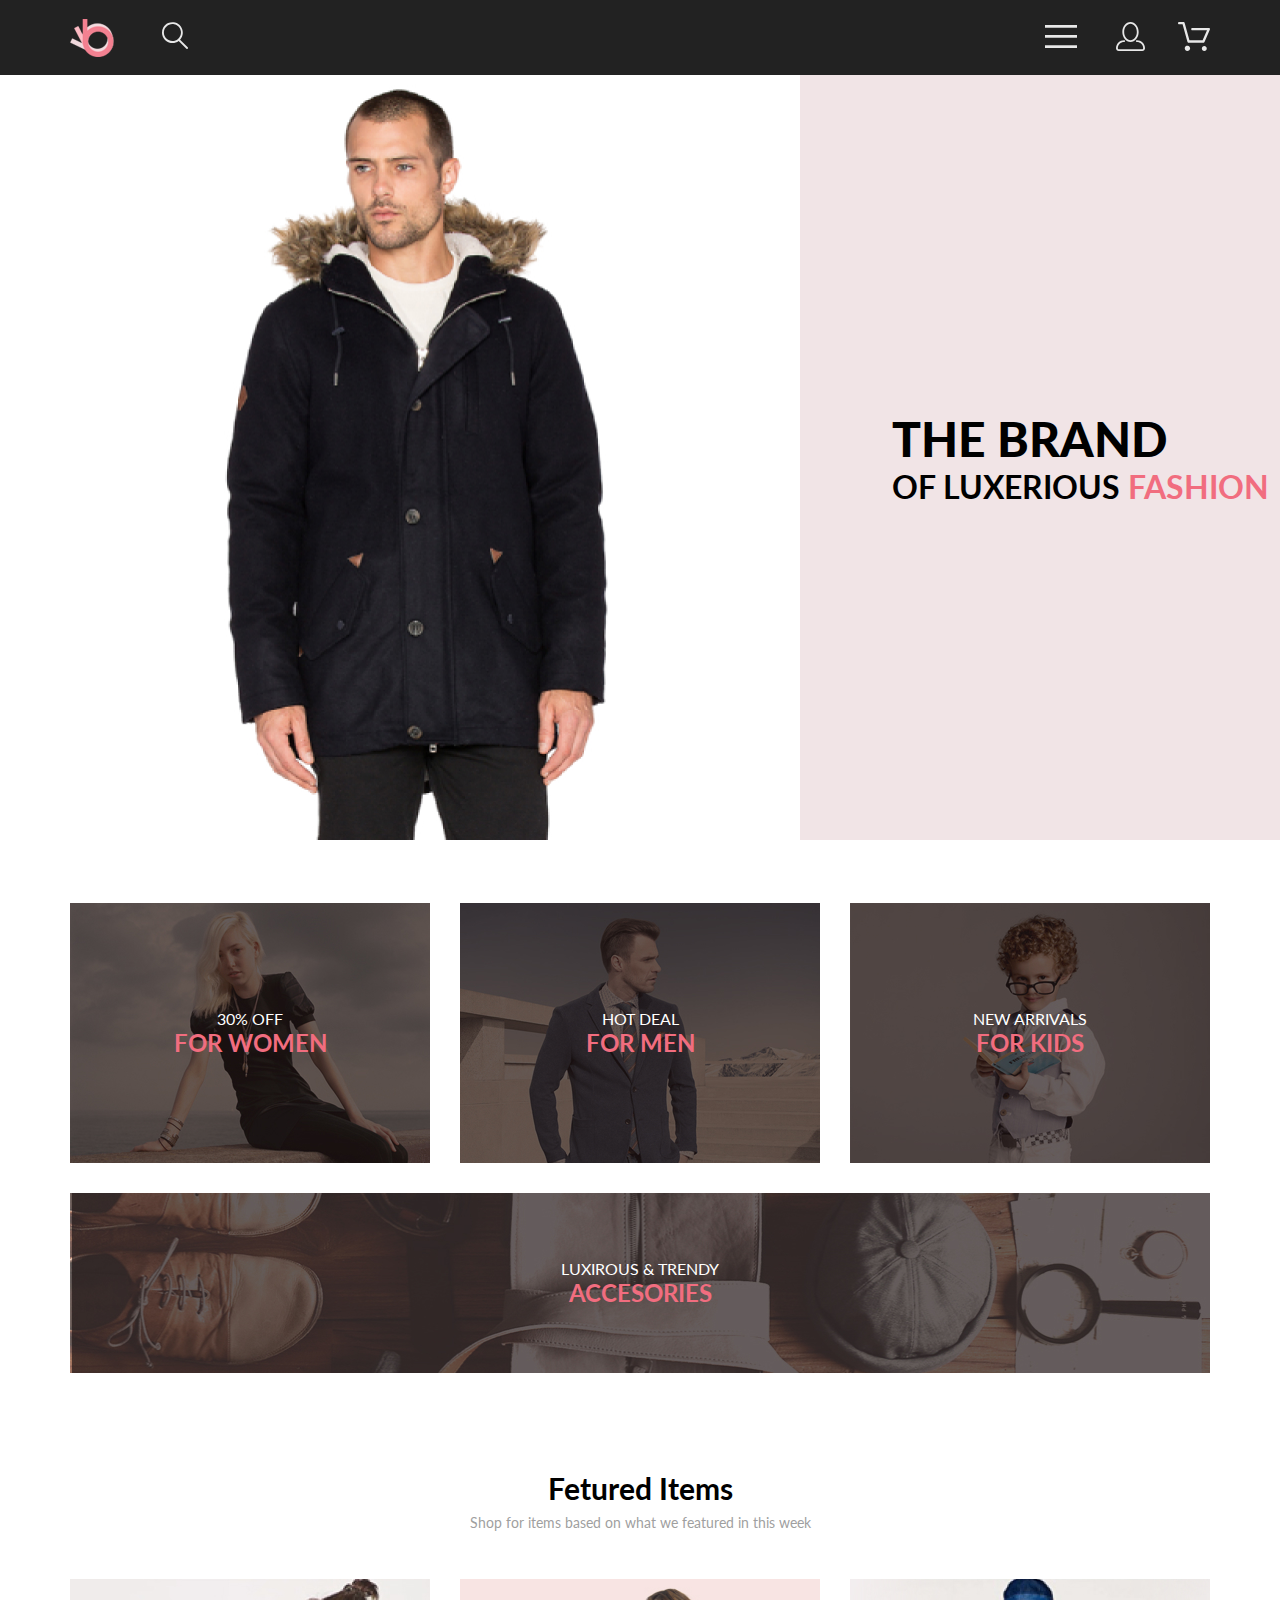
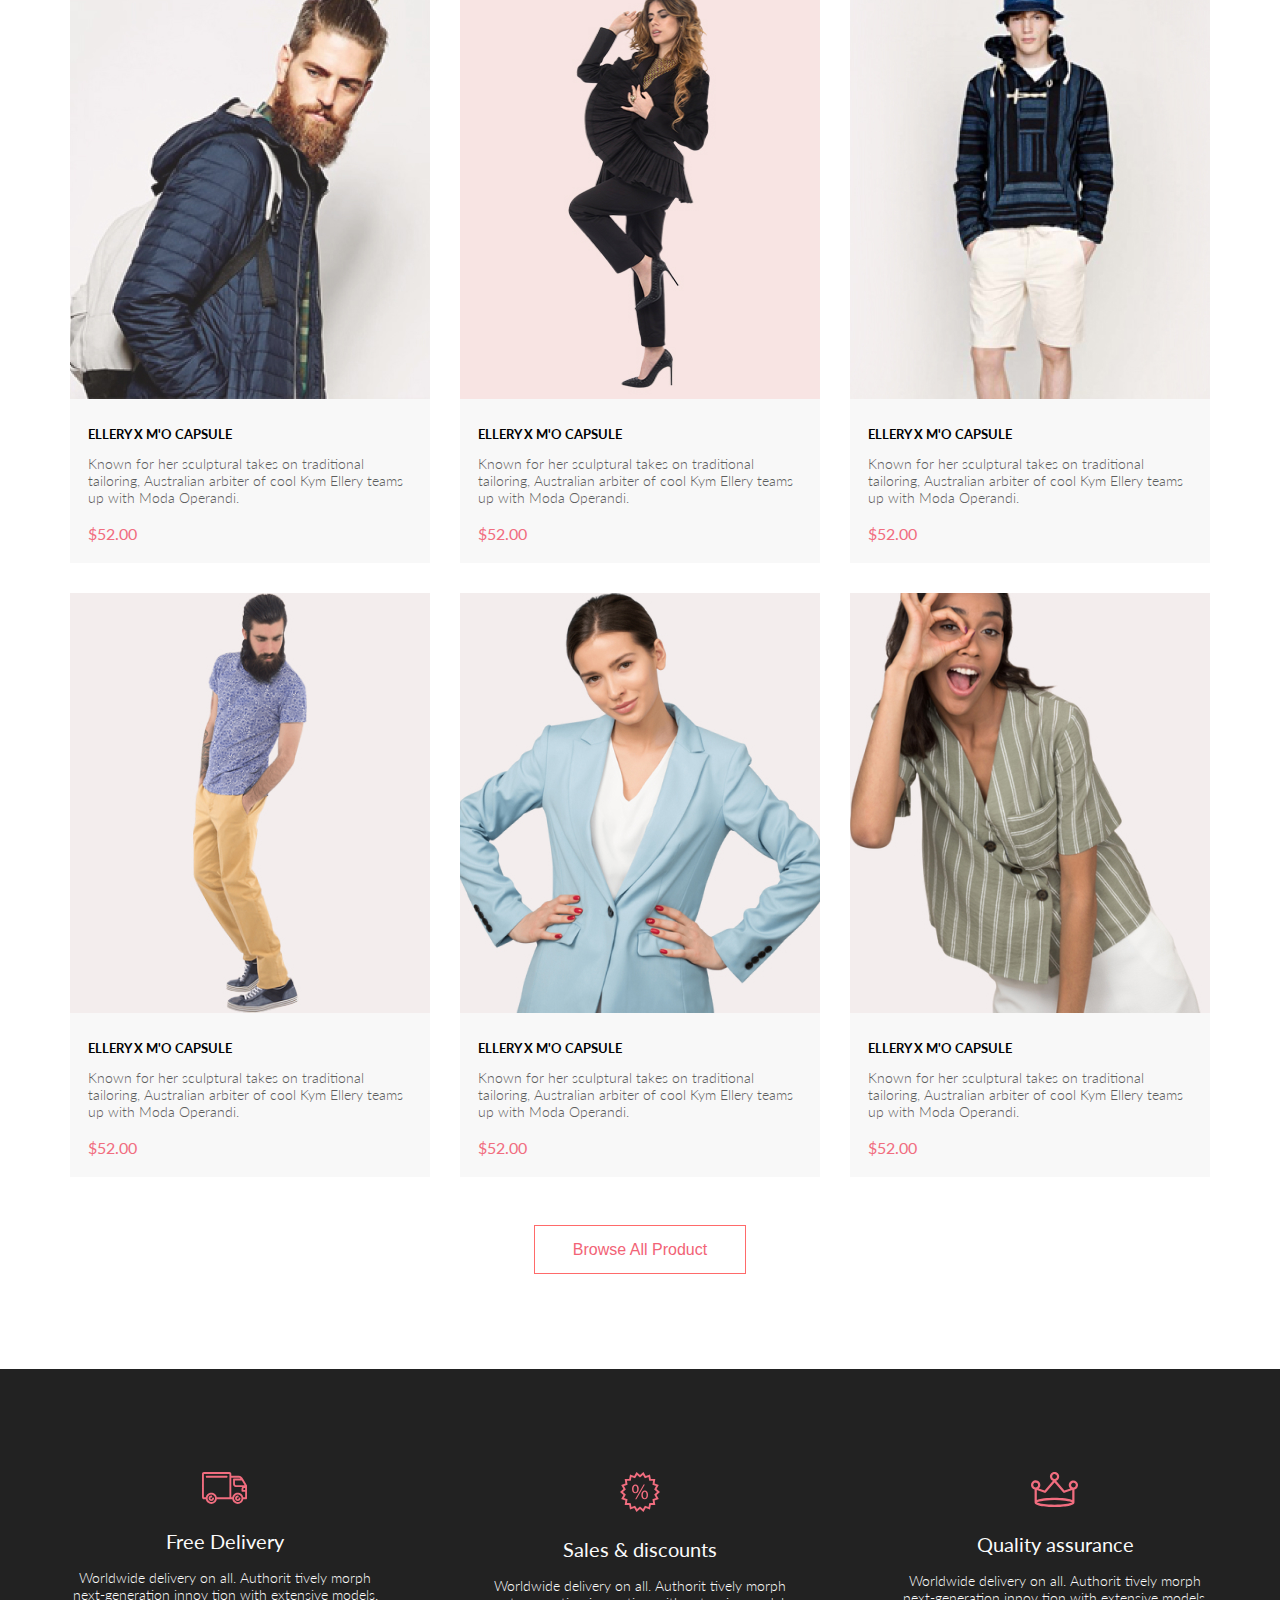
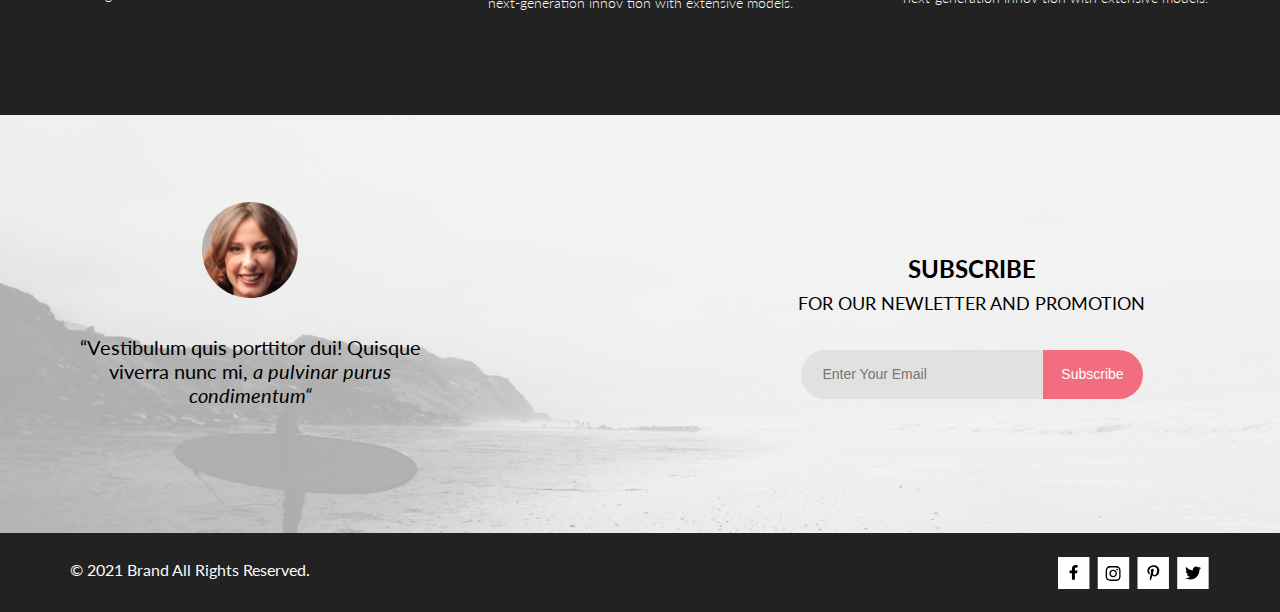
==== index.html @ 54fb5d04 "add hover effects" ====
<!DOCTYPE html>
<html lang="en">
<head>
    <meta charset="UTF-8">
    <meta http-equiv="X-UA-Compatible" content="IE=edge">
    <meta name="viewport" content="width=device-width, initial-scale=1.0">
    <link rel="stylesheet" href="css/reset.css">
    <link rel="stylesheet" href="css/style.css">
    <link rel="preconnect" href="https://fonts.googleapis.com">
    <link rel="preconnect" href="https://fonts.gstatic.com" crossorigin>
    <link href="https://fonts.googleapis.com/css2?family=Lato:ital,wght@0,300;0,400;0,700;0,900;1,400&display=swap" rel="stylesheet">
    <title>Document</title>
</head>
<body>
    <svg style="display:none;" xmlns="http://www.w3.org/2000/svg">
        <symbol id="icon-loope">
            <path d="M19.0596 17.6259C20.6713 15.8658 21.6282 13.6048 21.7698 11.2225C21.9113 8.84018 21.2288 6.48173 19.8369 4.54318C18.445 2.60463 16.4285 1.20404 14.126 0.576619C11.8234 -0.0508009 9.3751 0.13316 7.19217 1.09761C5.00923 2.06205 3.22463 3.74825 2.13804 5.87302C1.05145 7.9978 0.729054 10.4318 1.225 12.7661C1.72094 15.1005 3.00501 17.1932 4.86158 18.6927C6.71814 20.1922 9.03413 21.0072 11.4206 21.0009C13.673 21.004 15.8645 20.27 17.6606 18.9109L25.4086 26.7179C25.4941 26.807 25.5965 26.8781 25.7099 26.927C25.8232 26.9759 25.9452 27.0017 26.0686 27.0029C26.1923 27.0033 26.3148 26.9782 26.4283 26.9292C26.5419 26.8801 26.6441 26.8082 26.7286 26.7179C26.9025 26.537 26.9997 26.2958 26.9997 26.0449C26.9997 25.794 26.9025 25.5528 26.7286 25.3719L19.0596 17.6259ZM2.88662 10.5009C2.89946 8.81563 3.41094 7.17187 4.35659 5.77685C5.30224 4.38183 6.63972 3.29801 8.20044 2.662C9.76115 2.02599 11.4752 1.86627 13.1266 2.20298C14.7779 2.53969 16.2926 3.35775 17.4797 4.55404C18.6668 5.75033 19.4732 7.27129 19.7972 8.92519C20.1212 10.5791 19.9483 12.2919 19.3002 13.8476C18.6522 15.4034 17.5581 16.7325 16.1559 17.6674C14.7536 18.6023 13.1059 19.1011 11.4206 19.1009C9.14916 19.0901 6.97482 18.1784 5.37484 16.566C3.77486 14.9537 2.87998 12.7724 2.88662 10.5009Z"/>
        </symbol>
        <symbol id="icon-header__btn">
            <path d="M0 23V20.31H32V23H0ZM0 12.76V10.07H32V12.76H0ZM0 2.69V0H32V2.69H0Z"/>   
        </symbol>
        <symbol id="icon-profile">
            <path d="M14.5 19.937C19 19.937 22.656 15.464 22.656 9.968C22.656 4.472 19 0 14.5 0C13.3631 0.0217413 12.2463 0.303398 11.2351 0.823397C10.2239 1.34339 9.34507 2.08794 8.66602 3C7.12663 4.99573 6.30819 7.45381 6.34399 9.974C6.34399 15.465 10 19.937 14.5 19.937ZM14.5 1.813C18 1.813 20.844 5.472 20.844 9.969C20.844 14.466 17.998 18.125 14.5 18.125C11.002 18.125 8.15603 14.465 8.15503 9.969C8.15403 5.473 11 1.813 14.5 1.813ZM20.844 18.125C20.6036 18.125 20.373 18.2205 20.203 18.3905C20.033 18.5605 19.9375 18.7911 19.9375 19.0315C19.9375 19.2719 20.033 19.5025 20.203 19.6725C20.373 19.8425 20.6036 19.938 20.844 19.938C22.526 19.9399 24.1386 20.6088 25.3279 21.7982C26.5172 22.9875 27.1861 24.6 27.188 26.282C27.1875 26.5221 27.0918 26.7523 26.922 26.9221C26.7522 27.0918 26.5221 27.1875 26.282 27.188H2.71997C2.47985 27.1875 2.24975 27.0918 2.07996 26.9221C1.91016 26.7523 1.81449 26.5221 1.81396 26.282C1.81608 24.6001 2.48517 22.9877 3.67444 21.7985C4.86371 20.6092 6.47608 19.9401 8.15796 19.938C8.39824 19.938 8.62868 19.8425 8.79858 19.6726C8.96849 19.5027 9.06396 19.2723 9.06396 19.032C9.06396 18.7917 8.96849 18.5613 8.79858 18.3914C8.62868 18.2215 8.39824 18.126 8.15796 18.126C5.99541 18.1279 3.92201 18.9875 2.39258 20.5164C0.863144 22.0453 0.00264777 24.1185 0 26.281C0.000794067 27.0019 0.287502 27.693 0.797241 28.2027C1.30698 28.7125 1.99811 28.9992 2.71899 29H26.282C27.0027 28.9989 27.6936 28.7121 28.2031 28.2024C28.7126 27.6927 28.9992 27.0017 29 26.281C28.9974 24.1187 28.1372 22.0457 26.6083 20.5168C25.0793 18.9878 23.0063 18.1276 20.844 18.125Z"/>       
        </symbol>
        <symbol id="icon-basket">
            <path d="M26.2009 29C25.5532 28.9738 24.9415 28.6948 24.4972 28.2227C24.0529 27.7506 23.8114 27.1232 23.8245 26.475C23.8376 25.8269 24.1043 25.2097 24.5673 24.7559C25.0303 24.3022 25.6527 24.048 26.301 24.048C26.9493 24.048 27.5717 24.3022 28.0347 24.7559C28.4977 25.2097 28.7644 25.8269 28.7775 26.475C28.7906 27.1232 28.549 27.7506 28.1047 28.2227C27.6604 28.6948 27.0488 28.9738 26.401 29H26.2009ZM6.75293 26.32C6.75293 25.79 6.91011 25.2718 7.20459 24.8311C7.49907 24.3904 7.91764 24.0469 8.40735 23.844C8.89705 23.6412 9.43594 23.5881 9.95581 23.6915C10.4757 23.7949 10.9532 24.0502 11.328 24.425C11.7028 24.7998 11.9581 25.2773 12.0615 25.7972C12.1649 26.317 12.1118 26.8559 11.9089 27.3456C11.7061 27.8353 11.3626 28.2539 10.9219 28.5483C10.4812 28.8428 9.96304 29 9.43298 29C9.08087 29.0003 8.73212 28.9311 8.40674 28.7966C8.08136 28.662 7.78569 28.4646 7.53662 28.2158C7.28755 27.9669 7.09001 27.6713 6.9552 27.3461C6.82039 27.0208 6.75098 26.6721 6.75098 26.32H6.75293ZM10.553 20.686C10.2935 20.6868 10.0409 20.6024 9.83411 20.4457C9.62727 20.2891 9.47758 20.0689 9.40796 19.819L4.57495 2.36401H1.18201C0.868521 2.36401 0.567859 2.23947 0.346191 2.01781C0.124523 1.79614 0 1.49549 0 1.18201C0 0.868519 0.124523 0.567873 0.346191 0.346205C0.567859 0.124537 0.868521 5.81268e-06 1.18201 5.81268e-06H5.46301C5.7225 -0.00080736 5.97504 0.0837201 6.18176 0.240568C6.38848 0.397416 6.53784 0.617884 6.60693 0.868006L11.4399 18.323H24.6179L29.001 8.27501H14.401C14.2428 8.27961 14.0854 8.25242 13.9379 8.19507C13.7904 8.13771 13.6559 8.05134 13.5424 7.94108C13.4288 7.83082 13.3386 7.69891 13.277 7.55315C13.2154 7.40739 13.1836 7.25075 13.1836 7.0925C13.1836 6.93426 13.2154 6.77762 13.277 6.63186C13.3386 6.4861 13.4288 6.35419 13.5424 6.24393C13.6559 6.13367 13.7904 6.0473 13.9379 5.98994C14.0854 5.93259 14.2428 5.90541 14.401 5.91001H30.814C31.0097 5.90996 31.2022 5.95866 31.3744 6.05172C31.5465 6.14478 31.6928 6.27926 31.7999 6.44301C31.9078 6.60729 31.9734 6.79569 31.9908 6.99145C32.0083 7.18721 31.9771 7.38424 31.9 7.565L26.495 19.977C26.4026 20.1876 26.251 20.3668 26.0585 20.4927C25.866 20.6186 25.641 20.6858 25.411 20.686H10.553Z"/>  
        </symbol>
        <symbol id="icon-facebook">
            <path d="M31.4506 0H0V32H31.4506V0Z"/>
            <path d="M19.0884 16.28L19.5069 13.616H16.8902V11.8873C16.8902 11.1585 17.2557 10.4481 18.4277 10.4481H19.6172V8.17997C19.6172 8.17997 18.5377 8 17.5056 8C15.3507 8 13.9422 9.27593 13.9422 11.5857V13.616H11.5469V16.28H13.9422V22.72H16.8902V16.28H19.0884Z" fill="black"/>
        </symbol>
        <symbol id="icon-instagram">
            <path d="M32.1883 0H0.737671V32H32.1883V0Z"/>
            <path d="M16.1368 12.6816C14.0216 12.6816 12.3155 14.3849 12.3155 16.4967C12.3155 18.6084 14.0216 20.3117 16.1368 20.3117C18.2519 20.3117 19.958 18.6084 19.958 16.4967C19.958 14.3849 18.2519 12.6816 16.1368 12.6816ZM16.1368 18.9769C14.7699 18.9769 13.6525 17.8646 13.6525 16.4967C13.6525 15.1287 14.7666 14.0164 16.1368 14.0164C17.507 14.0164 18.6211 15.1287 18.6211 16.4967C18.6211 17.8646 17.5036 18.9769 16.1368 18.9769ZM21.0056 12.5256C21.0056 13.0203 20.6065 13.4154 20.1143 13.4154C19.6188 13.4154 19.223 13.017 19.223 12.5256C19.223 12.0342 19.6221 11.6357 20.1143 11.6357C20.6065 11.6357 21.0056 12.0342 21.0056 12.5256ZM23.5364 13.4287C23.4799 12.2367 23.2072 11.1808 22.3325 10.3109C21.4612 9.441 20.4036 9.16873 19.2097 9.10897C17.9792 9.03924 14.291 9.03924 13.0605 9.10897C11.8699 9.16541 10.8123 9.43768 9.93768 10.3076C9.06302 11.1775 8.79364 12.2334 8.73378 13.4254C8.66394 14.6539 8.66394 18.3361 8.73378 19.5646C8.79031 20.7566 9.06302 21.8125 9.93768 22.6824C10.8123 23.5523 11.8666 23.8246 13.0605 23.8844C14.291 23.9541 17.9792 23.9541 19.2097 23.8844C20.4036 23.8279 21.4612 23.5556 22.3325 22.6824C23.2039 21.8125 23.4766 20.7566 23.5364 19.5646C23.6063 18.3361 23.6063 14.6572 23.5364 13.4287ZM21.9468 20.8828C21.6874 21.5336 21.1852 22.0349 20.53 22.2972C19.5489 22.6857 17.2209 22.5961 16.1368 22.5961C15.0526 22.5961 12.7213 22.6824 11.7435 22.2972C11.0917 22.0383 10.5895 21.5369 10.3268 20.8828C9.93768 19.9033 10.0275 17.5791 10.0275 16.4967C10.0275 15.4142 9.941 13.0867 10.3268 12.1105C10.5862 11.4597 11.0884 10.9584 11.7435 10.6961C12.7246 10.3076 15.0526 10.3972 16.1368 10.3972C17.2209 10.3972 19.5523 10.3109 20.53 10.6961C21.1818 10.9551 21.684 11.4564 21.9468 12.1105C22.3359 13.09 22.2461 15.4142 22.2461 16.4967C22.2461 17.5791 22.3359 19.9066 21.9468 20.8828Z" fill="black"/>   
        </symbol>
        <symbol id="icon-pinterest">
            <path d="M31.9259 0H0.475342V32H31.9259V0Z"/>
            <path d="M16.7402 8.20312C13.5555 8.20312 10.4081 10.3406 10.4081 13.8C10.4081 16 11.6373 17.25 12.3822 17.25C12.6895 17.25 12.8664 16.3875 12.8664 16.1438C12.8664 15.8531 12.1308 15.2344 12.1308 14.025C12.1308 11.5125 14.0304 9.73125 16.4888 9.73125C18.6026 9.73125 20.167 10.9406 20.167 13.1625C20.167 14.8219 19.5058 17.9344 17.3641 17.9344C16.5912 17.9344 15.9301 17.3719 15.9301 16.5656C15.9301 15.3844 16.7495 14.2406 16.7495 13.0219C16.7495 10.9531 13.8349 11.3281 13.8349 13.8281C13.8349 14.3531 13.9001 14.9344 14.1329 15.4125C13.7045 17.2688 12.8292 20.0344 12.8292 21.9469C12.8292 22.5375 12.913 23.1188 12.9689 23.7094C13.0744 23.8281 13.0216 23.8156 13.183 23.7563C14.7474 21.6 14.6916 21.1781 15.3993 18.3562C15.7811 19.0875 16.7681 19.4812 17.5503 19.4812C20.8468 19.4812 22.3274 16.2469 22.3274 13.3313C22.3274 10.2281 19.6641 8.20312 16.7402 8.20312Z" fill="black"/>    
        </symbol>
        <symbol id="icon-twiter">
            <path d="M31.6636 0H0.213013V32H31.6636V0Z"/>
            <path d="M22.4181 12.7411C22.4281 12.8832 22.4281 13.0253 22.4281 13.1675C22.4281 17.5025 19.1509 22.4974 13.161 22.4974C11.3156 22.4974 9.60132 21.9593 8.1593 21.0253C8.42149 21.0558 8.67357 21.0659 8.94585 21.0659C10.4685 21.0659 11.8702 20.5482 12.9895 19.6649C11.5576 19.6345 10.3576 18.6903 9.94415 17.3908C10.1458 17.4213 10.3475 17.4416 10.5593 17.4416C10.8517 17.4416 11.1442 17.4009 11.4164 17.3299C9.92401 17.0253 8.80465 15.7055 8.80465 14.1116V14.071C9.23825 14.3147 9.74249 14.467 10.2769 14.4873C9.39959 13.8984 8.82483 12.8933 8.82483 11.7563C8.82483 11.1472 8.98614 10.5888 9.26851 10.1015C10.8719 12.0913 13.282 13.3908 15.9844 13.5329C15.934 13.2893 15.9038 13.0355 15.9038 12.7817C15.9038 10.9746 17.3559 9.5025 19.1609 9.5025C20.0987 9.5025 20.9457 9.89844 21.5407 10.538C22.2768 10.3959 22.9827 10.1218 23.6079 9.74616C23.3659 10.5076 22.8516 11.1472 22.176 11.5533C22.8315 11.4822 23.4668 11.2994 24.0516 11.0457C23.608 11.6954 23.0533 12.274 22.4181 12.7411Z" fill="black"/>
        </symbol>

    </svg>
    <header class="header">
        <div class="container header__container">
            <div class="header__box">
                <img class="header__logo" src="img/logo.svg" alt="logo" width="44" height="38">
                <button class="header__search" type="button">
                    <!-- <img src="img/loope.svg" alt="loope" width="26" height="28"> -->
                    <svg class="header__icon" width="27" height="28">
                        <use href="#icon-loope"></use>
                    </svg>
                </button>
            </div>
            <div class="header__box">
                <div class="header__dropdown">
                    <button class="header__button" type="button">
                        <!-- <img src="img/button.svg" alt="button"width="32" height="23"> -->
                        <svg class="header__icon" width="32" height="23">
                            <use href="#icon-header__btn"></use>
                        </svg>
                    </button>
                    <nav class="header__menu">
                        <button class="header__menu-button" type="button"><img src="img/cross.svg" alt="cross"></button>   
                        <h2 class="header__title">menu</h2>
                        <ul class="header__menu-list">
                            <li class="header__menu-item menu-sub-item">
                                <h3 class="menu-sub-item__title">man</h3>
                                <ul class="menu-sub-item__list">
                                    <li class="menu-sub-item__item">Accessories</li>
                                    <li class="menu-sub-item__item">Bags</li>
                                    <li class="menu-sub-item__item">Denim</li>
                                    <li class="menu-sub-item__item">T-Shirts</li>
                                </ul>
                            </li>
                            <li>
                                <h3 class="menu-sub-item__title">woman</h3>
                                <ul class="menu-sub-item__list">
                                    <li class="menu-sub-item__item">Accessories</li>
                                    <li class="menu-sub-item__item">Jackets & Coats</li>
                                    <li class="menu-sub-item__item">Polos</li>
                                    <li class="menu-sub-item__item">T-Shirts</li>
                                    <li class="menu-sub-item__item">Shirts</li>
                                </ul>
                            </li>
                            <li>
                                <h3 class="menu-sub-item__title">kids</h3>
                                <ul class="menu-sub-item__list">
                                    <li class="menu-sub-item__item">Accessories</li>
                                    <li class="menu-sub-item__item">Jackets & Coats</li>
                                    <li class="menu-sub-item__item">Polos</li>
                                    <li class="menu-sub-item__item">T-Shirts</li>
                                    <li class="menu-sub-item__item">Shirts</li>
                                    <li class="menu-sub-item__item">Bags</li>
                                </ul>
                            </li>
                        </ul>
                        
                    </nav>
                </div>
                <a class="header__profile" href="#">
                    <!-- <img src="img/profile.svg" alt="profile" width="29" height="29"> -->
                    <svg class="header__icon" width="29" height="29">
                        <use href="#icon-profile"></use>
                    </svg>
                </a>
                <a class="header__basket" href="#">
                    <!-- <img src="img/basket.svg" alt="basket" width="29" height="29"> -->
                    <svg class="header__icon" width="32" height="29">
                        <use href="#icon-basket"></use>
                    </svg>
                </a>
            </div>
            
        </div>
    </header>
    <main>
        <section class="person">
            <img class="person__img" src="img/person.jpg" alt="person" width="800" height="765">
            <div class="person__wrp">
                <h1 class="person__title">the brand <span class="person__subtitle">of luxerious <span class="person__pink">fashion</span></span></h1>
            </div>
        </section>
        <section class="sale">
            <div class="container">
                <h2 class="sale__title visually-hidden">sale</h2>
                <ul class="sale__list">
                    <div class="sale__box">
                    <li class="sale__item">
                        <a class="sale__link women" href="#">
                            <p class="sale__text">30% off</p>
                            <h3 class="sale__subtitle">for women</h3>
                        </a>
                    </li>
                    <li class="sale__item">
                        <a  class="sale__link men" href="#">
                            <p class="sale__text">hot deal</p>
                            <h3 class="sale__subtitle">for men</h3>
                        </a>
                    </li>
                    <li class="sale__item">
                        <a  class="sale__link kids" href="#">
                            <p class="sale__text">new arrivals</p>
                            <h3 class="sale__subtitle">for kids</h3>
                        </a>
                    </li>
                    </div>
                    <li class="sale__item">
                        <a  class="sale__link accesories" href="#">
                            <p class="sale__text">luxirous & trendy</p>
                            <h3 class="sale__subtitle">accesories</h3>
                        </a>
                    </li>
                </ul>
            </div>
        </section>
        <section class="fetured-items">
            <div class="container">
                <h2 class="fetured-items__title">Fetured Items</h2>
                <p class="fetured-items__text">Shop for items based on what we featured in this week</p>
                <ul class="fetured-items__list">
                    <li class="fetured-items__items">
                        <a class="fetured-items__link" href="#">
                            <div class="fetured-items__dropbox">
                                <button type="button" class="fetured-items__dropbox-button">
                                    <img  class="fetured-items__dropbox-img" src="img/fetured-items__buttons.svg" alt="button" width="26" height="24">
                                    <div class="fetured-items__dropbox-title">Add to Cart</div>
                                </button>
                            </div>
                            <img class="fetured-items__img" src="img/fetured_items1.jpg" alt="fetured_items">
                            <h3 class="fetured-items__subtitle">ellery x m'o capsule</h3>
                            <p class="fetured-items__tagline">Known for her sculptural takes on traditional tailoring, Australian arbiter of cool Kym Ellery teams up with Moda Operandi.</p>
                            <p class="fetured-items__price">$52.00</p>
                        </a>
                    </li>
                    <li class="fetured-items__items">
                        <a class="fetured-items__link" href="#">
                            <div class="fetured-items__dropbox">
                                <button type="button" class="fetured-items__dropbox-button">
                                    <img  class="fetured-items__dropbox-img" src="img/fetured-items__buttons.svg" alt="button" width="26" height="24">
                                    <div class="fetured-items__dropbox-title">Add to Cart</div>
                                </button>
                            </div>
                            <img class="fetured-items__img" src="img/fetured_items2.jpg" alt="fetured_items">
                            <h3 class="fetured-items__subtitle">ellery x m'o capsule</h3>
                            <p class="fetured-items__tagline">Known for her sculptural takes on traditional tailoring, Australian arbiter of cool Kym Ellery teams up with Moda Operandi.</p>
                            <p class="fetured-items__price">$52.00</p>
                        </a>
                    </li>
                    <li class="fetured-items__items">
                        <a class="fetured-items__link" href="#">
                            <div class="fetured-items__dropbox">
                                <button type="button" class="fetured-items__dropbox-button">
                                    <img  class="fetured-items__dropbox-img" src="img/fetured-items__buttons.svg" alt="button" width="26" height="24">
                                    <div class="fetured-items__dropbox-title">Add to Cart</div>
                                </button>
                            </div>
                            <img class="fetured-items__img" src="img/fetured_items3.jpg" alt="fetured_items">
                            <h3 class="fetured-items__subtitle">ellery x m'o capsule</h3>
                            <p class="fetured-items__tagline">Known for her sculptural takes on traditional tailoring, Australian arbiter of cool Kym Ellery teams up with Moda Operandi.</p>
                            <p class="fetured-items__price">$52.00</p>
                        </a>
                    </li>
                    <li class="fetured-items__items">
                        <a class="fetured-items__link" href="#">
                            <div class="fetured-items__dropbox">
                                <button type="button" class="fetured-items__dropbox-button">
                                    <img  class="fetured-items__dropbox-img" src="img/fetured-items__buttons.svg" alt="button" width="26" height="24">
                                    <div class="fetured-items__dropbox-title">Add to Cart</div>
                                </button>
                            </div>
                            <img class="fetured-items__img" src="img/fetured_items4.jpg" alt="fetured_items">
                            <h3 class="fetured-items__subtitle">ellery x m'o capsule</h3>
                            <p class="fetured-items__tagline">Known for her sculptural takes on traditional tailoring, Australian arbiter of cool Kym Ellery teams up with Moda Operandi.</p>
                            <p class="fetured-items__price">$52.00</p>
                        </a>
                    </li>
                    <li class="fetured-items__items">
                        <a class="fetured-items__link" href="#">
                            <div class="fetured-items__dropbox">
                                <button type="button" class="fetured-items__dropbox-button">
                                    <img  class="fetured-items__dropbox-img" src="img/fetured-items__buttons.svg" alt="button" width="26" height="24">
                                    <div class="fetured-items__dropbox-title">Add to Cart</div>
                                </button>
                            </div>
                            <img class="fetured-items__img" src="img/fetured_items5.jpg" alt="fetured_items">
                            <h3 class="fetured-items__subtitle">ellery x m'o capsule</h3>
                            <p class="fetured-items__tagline">Known for her sculptural takes on traditional tailoring, Australian arbiter of cool Kym Ellery teams up with Moda Operandi.</p>
                            <p class="fetured-items__price">$52.00</p>
                        </a>
                    </li>
                    <li class="fetured-items__items">
                        <a class="fetured-items__link" href="#">
                            <div class="fetured-items__dropbox">
                                <button type="button" class="fetured-items__dropbox-button">
                                    <img  class="fetured-items__dropbox-img" src="img/fetured-items__buttons.svg" alt="button" width="26" height="24">
                                    <div class="fetured-items__dropbox-title">Add to Cart</div>
                                </button>
                            </div>
                            <img class="fetured-items__img" src="img/fetured_items6.jpg" alt="fetured_items">
                            <h3 class="fetured-items__subtitle">ellery x m'o capsule</h3>
                            <p class="fetured-items__tagline">Known for her sculptural takes on traditional tailoring, Australian arbiter of cool Kym Ellery teams up with Moda Operandi.</p>
                            <p class="fetured-items__price">$52.00</p>
                        </a>
                    </li>
                </ul>
                <div class="fetured-items__box">
                    <button class="fetured-items__button" type="button">Browse All Product</button>
                </div>
            </div>
        </section>
        <section class="products">
            <div class="container">
                <h2 class="products__title visually-hidden">products info</h2>
                <ul class="products__list">
                    <li class="products__item">
                        <img class="products__img" src="img/delivery.svg" alt="delivery">
                        <h3 class="products__subtitle">Free Delivery</h3>
                        <p class="products__text">Worldwide delivery on all. Authorit tively morph next-generation innov tion with extensive models.</p>
                    </li>
                    <li class="products__item">
                        <img class="products__img" src="img/sale.svg" alt="sale">
                        <h3 class="products__subtitle">Sales & discounts</h3>
                        <p class="products__text">Worldwide delivery on all. Authorit tively morph next-generation innov tion with extensive models.</p>
                    </li>
                    <li class="products__item">
                        <img class="products__img" src="img/quality.svg" alt="quality">
                        <h3 class="products__subtitle">Quality assurance</h3>
                        <p class="products__text">Worldwide delivery on all. Authorit tively morph next-generation innov tion with extensive models.</p>
                    </li>
                </ul>
            </div>
        </section>
    </main>
    <footer>
        <section class="footer-info">
            <div class="container footer__container">
                <ul class="footer-info__list">
                    <li class="footer-info__item">
                        <img class="footer-info__img" src="./img/footer _icon.svg" alt="icon">
                    </li>
                    <li class="footer-info__item">
                        <p class="footer-info__text">“Vestibulum quis porttitor dui! Quisque viverra nunc mi,<span class="footer-info__subtext"> a pulvinar purus condimentum“</span></p>
                    </li>
                </ul>
                <ul class="footer-info__list">
                    <li class="footer-info__item"><h2 class="footer-info__title">subscribe</h2></li>
                    <li class="footer-info__item"><h3 class="footer-info__subtitle">for our newletter and promotion</h3></li>
                    <form class="footer-info__form" action="#" class="form">
                        <input class="footer-info__input" type="email" placeholder="Enter Your Email">
                        <button class="footer-info__button" type="submit">Subscribe</button>
                    </form>
                </ul>   
            </div>
            </section>
            <section class="footer-copy">
                <div class="container footer__container">
                    <p class="footer-copy__text">© 2021  Brand  All Rights Reserved.</p>
                    <ul class="footer-copy__list">
                        <li class="footer-copy__item"><a href="#">
                            <!-- <img src="img/facebook.svg" alt="facebook"> -->
                            <svg class="footer-copy__icon" width="32" height="32">
                                <use href="#icon-facebook"></use>
                            </svg>
                        </a></li>
                        <li class="footer-copy__item"><a href="#">
                            <!-- <img src="img/insta.svg" alt="instagram"> -->
                            <svg class="footer-copy__icon" width="33" height="32">
                                <use href="#icon-instagram"></use>
                            </svg>
                        </a></li>
                        <li class="footer-copy__item"><a href="#">
                            <!-- <img src="img/pinterest.svg" alt="pinterest"> -->
                            <svg class="footer-copy__icon" width="33" height="32">
                                <use href="#icon-pinterest"></use>
                            </svg>
                        </a></li>
                        <li class="footer-copy__item"><a href="#">
                            <!-- <img src="img/twiter.svg" alt="twiter"> -->
                            <svg class="footer-copy__icon" width="33" height="32">
                                <use href="#icon-twiter"></use>
                            </svg>
                        </a></li>
                    </ul>
                </div>
            </section>
    </footer>  
</body>
</html>
---- css/style.css ----
:root {
  --black: #222222;
  --pink: #f1e4e6;
  --dark-pink: #f16d7f;
  --white: #ffffff;
  --light-gray: #fbfbfb;
  --dark-gray: #5d5d5d;
  --gray: #9f9f9f;
  --ghost-white: #f8f8f8;
  --light-pink: #ff6a6a;
  --light-red: #f26376;
  --night: #000000;
  --gray-cloud: #e1e1e1;
  --silver: #6f6e6e;
  --light-silver: #e8e8e8;
  --gray-gray: #3a3838db;
}

body {
  font-family: Lato;
}

.visually-hidden {
  position: absolute;
  clip: rect(0 0 0 0);
  width: 1px;
  height: 1px;
  margin: -1px;
}

.container {
  width: 1140px;
  margin: 0 auto;
}

.header {
  background-color: var(--black);
}

.header__title {
  font-weight: 700;
  font-size: 14px;
  line-height: 17px;
  padding: 9px 0 4px 33px;
  text-transform: uppercase;
}

.menu-sub-item__title {
  padding: 20px 0 6px 33px;
  text-transform: uppercase;
  font-size: 14px;
  line-height: 17px;
  color: var(--dark-pink);
  font-weight: 400;
}

.menu-sub-item__item {
  padding: 6px 0 6px 55px;
  color: var(--silver);
}

.header__box {
  display: flex;
  align-items: center;
}

.header__container {
  display: flex;
  align-items: center;
  justify-content: space-between;
  min-height: 75px;
}

.header__menu {
  display: none;
  background-color: var(--white);
}

.header__menu-button {
  padding: 16px 0 0 203px;
  background-color: transparent;
  border: none;
}

.header__icon {
  fill: var(--light-silver);
}

.header__icon:hover {
  fill: var(--silver);
}

.header__logo {
  padding: 0 41px 0 0;
}

.header__dropdown {
  display: flex;
  height: 75px;
  align-items: center;
}

.header__dropdown:hover .header__menu {
  display: block;
  position: absolute;
  top: 75px;
  width: 232px;
  height: 765px;
  box-shadow: 20px var(--silver);
}

.header__dropdown:hover .header__icon {
  fill: var(--silver);
}

.menu-sub-item__item:hover {
  background-color: var(--gray);
  color: var(--white);
}

.header__search {
  background: transparent;
  border: none;
}

.header__search-img {
  fill: var(--white);
  height: 28px;
}

.header__search-img:hover {
  fill: var(--gray);
}

.header__button {
  background: transparent;
  border: none;
}

.header__profile {
  padding: 0 33px 0 33px;
}

/* person */

.person {
  display: flex;
}

.person__wrp {
  width: 100%;
  display: flex;
  align-items: center;
  background-color: var(--pink);
}

.person__title {
  padding: 0 0 0 92px;
  text-transform: uppercase;
  font-family: Lato;
  font-weight: 900;
  font-size: 48px;
  line-height: 58px;
}

.person__subtitle {
  display: block;
  font-weight: 700;
  font-size: 32px;
  line-height: 38px;
}

.person__pink {
  color: var(--dark-pink);
}

/* sale */

.sale {
  margin: 63px 0 0 0;
}

.sale__box {
  display: flex;
  justify-content: space-between;
}

.sale__link {
  display: flex;
  justify-content: center;
  align-items: center;
  flex-direction: column;
  background-repeat: no-repeat;
  width: 360px;
  height: 260px;
  text-decoration: none;
}

.women {
  background-image: url(../img/sale_woman.jpg);
}

.men {
  background-image: url(../img/sale_men.jpg);
}

.kids {
  background-image: url(../img/sale_kids.jpg);
}

.accesories {
  margin: 30px 0 0 0;
  width: 100%;
  height: 180px;
  background-image: url(../img/sale_accesories.jpg);
}

.sale__text {
  font-size: 16px;
  line-height: 19px;
  font-weight: 400;
  color: var(--white);
  text-transform: uppercase;
}

.sale__subtitle {
  font-size: 24px;
  line-height: 29px;
  font-weight: 700;
  color: var(--dark-pink);
  text-transform: uppercase;
}

/* fetured-items */

.fetured-items {
  margin: 97px 0 0 0;
}

.fetured-items__list {
  display: flex;
  justify-content: space-between;
  flex-wrap: wrap;
  margin: 48px 0 0 0;
}

.fetured-items__tagline {
  max-width: 315px;
  font-weight: 300;
  font-size: 14px;
  line-height: 17px;
  color: var(--dark-gray);
  padding: 13px 0 18px 18px;
}

.fetured-items__title {
  text-align: center;
  font-size: 30px;
  line-height: 36px;
}

.fetured-items__text {
  padding: 8px 0 0 0;
  text-align: center;
  font-size: 14px;
  line-height: 17px;
  color: var(--gray);
}

.fetured-items__items {
  background-color: var(--ghost-white);
  margin-bottom: 30px;
  position: relative;
}

.fetured-items__items:hover .fetured-items__dropbox {
  opacity: 0.9;
}

.fetured-items__link {
  text-decoration: none;
}

.fetured-items__subtitle {
  text-transform: uppercase;
  font-size: 13px;
  line-height: 16px;
  color: var(--night);
  padding: 25px 0 0 18px;
}

.fetured-items__price {
  font-size: 16px;
  line-height: 19px;
  color: var(--dark-pink);
  padding: 0 0 20px 18px;
}

.fetured-items__dropbox {
  display: flex;
  justify-content: center;
  align-items: center;
  background-color: var(--dark-gray);
  opacity: 0;
  position: absolute;
  top: 0;
  left: 0;
  z-index: 2;
  width: 100%;
  height: 72%;
}

.fetured-items__dropbox-button {
  display: flex;
  align-items: center;
  background-color: transparent;
  border: 1px solid var(--white);
  padding-inline-end: 14px;
}

.fetured-items__dropbox-title {
  font-weight: 400;
  font-size: 14px;
  line-height: 17px;
  color: var(--white);
  padding: 0 0 0 11px;
}

.fetured-items__dropbox-img {
  background: transparent;
}

.fetured-items__box {
  display: flex;
  justify-content: center;
  padding: 18px 0 0 0;
}

.fetured-items__button {
  border: 1px solid var(--light-pink);
  color: var(--light-red);
  padding: 14px 38px;
  background-color: var(--white);
  font-weight: 400;
  font-size: 16px;
  line-height: 19px;
  transform: 0.2s;
}

.fetured-items__button:hover {
  color: var(--white);
  border: 1px solid var(--white);
  background-color: var(--light-pink);
  cursor: pointer;
}

/* products */

.products {
  margin: 95px 0 0 0;
  background-color: var(--black);
}

.products__list {
  display: flex;
  justify-content: space-between;
}

.products__item {
  display: flex;
  flex-direction: column;
  align-items: center;
}

.products__text {
  max-width: 360px;
}

.products__img {
  padding: 103px 0 0 0;
}

.products__subtitle {
  padding: 25px 0 0 0;
  font-weight: 400;
  font-size: 20px;
  line-height: 24px;
  color: var(--light-gray);
}

.products__text {
  max-width: 310px;
  padding: 16px 0 104px 0;
  font-weight: 300;
  font-size: 14px;
  line-height: 17px;
  color: var(--light-gray);
  text-align: center;
}

/* footer-info */

.footer-info {
  background-image: url(../img/footer_info_bg.jpg);
  background-repeat: no-repeat;
  background-size: cover;
}

.footer__container {
  display: flex;
  justify-content: space-between;
  align-items: center;
}

.footer-info__list {
  display: flex;
  flex-direction: column;
  align-items: center;
  justify-content: center;
}

.footer-info__img {
  padding: 87px 0 0 0;
}

.footer-info__text {
  max-width: 360px;
  text-align: center;
  padding: 35px 0 126px 0;
  font-weight: 400;
  font-size: 20px;
  line-height: 24px;
}

.footer-info__subtext {
  font-style: italic;
}

.footer-info__title {
  padding: 0 65px 0 0;
  text-transform: uppercase;
  font-weight: 700;
  font-size: 24px;
  line-height: 38px;
}

.footer-info__subtitle {
  padding: 0 65px 0 0;
  text-transform: uppercase;
  font-weight: 400;
  font-size: 18px;
  line-height: 30px;
}

.footer-info__form {
  display: flex;
  justify-content: center;
  padding: 32px 65px 0 0;
}

.footer-info__input {
  padding: 0 0 0 22px;
  width: 220px;
  height: 49px;
  border-radius: 25px 0 0 25px;
  border: none;
  background-color: var(--gray-cloud);
  font-weight: 400;
  font-size: 14px;
  line-height: 17px;
  color: var(--black);
}

.footer-info__input:focus {
  outline: 1px solid var(--dark-pink);
  background-color: var(--light-gray);
}

.footer-info__button {
  height: 49px;
  width: 100px;
  border-radius: 0 25px 25px 0;
  background-color: var(--dark-pink);
  border: none;
  font-weight: 400;
  font-size: 14px;
  line-height: 17px;
  color: var(--white);
}

.footer-info__button:hover {
  outline: 1px solid var(--light-pink);
  color: var(--light-red);
  background-color: var(--white);
  border: none;
  cursor: pointer;
}

/* footer-copy */

.footer-copy {
  background-color: var(--black);
  min-height: 79px;
}

.footer-copy__text {
  padding: 15px 0 0 0;
  font-weight: 400;
  font-size: 16px;
  line-height: 19px;
  color: var(--light-gray);
}

.footer-copy__item {
  padding: 0 0 0 7px;
}

.footer-copy__list {
  padding: 24px 0 0 0;
  display: flex;
}

.footer-copy__icon {
  fill: var(--white);
}

.footer-copy__icon:hover {
  fill: var(--dark-pink);
}
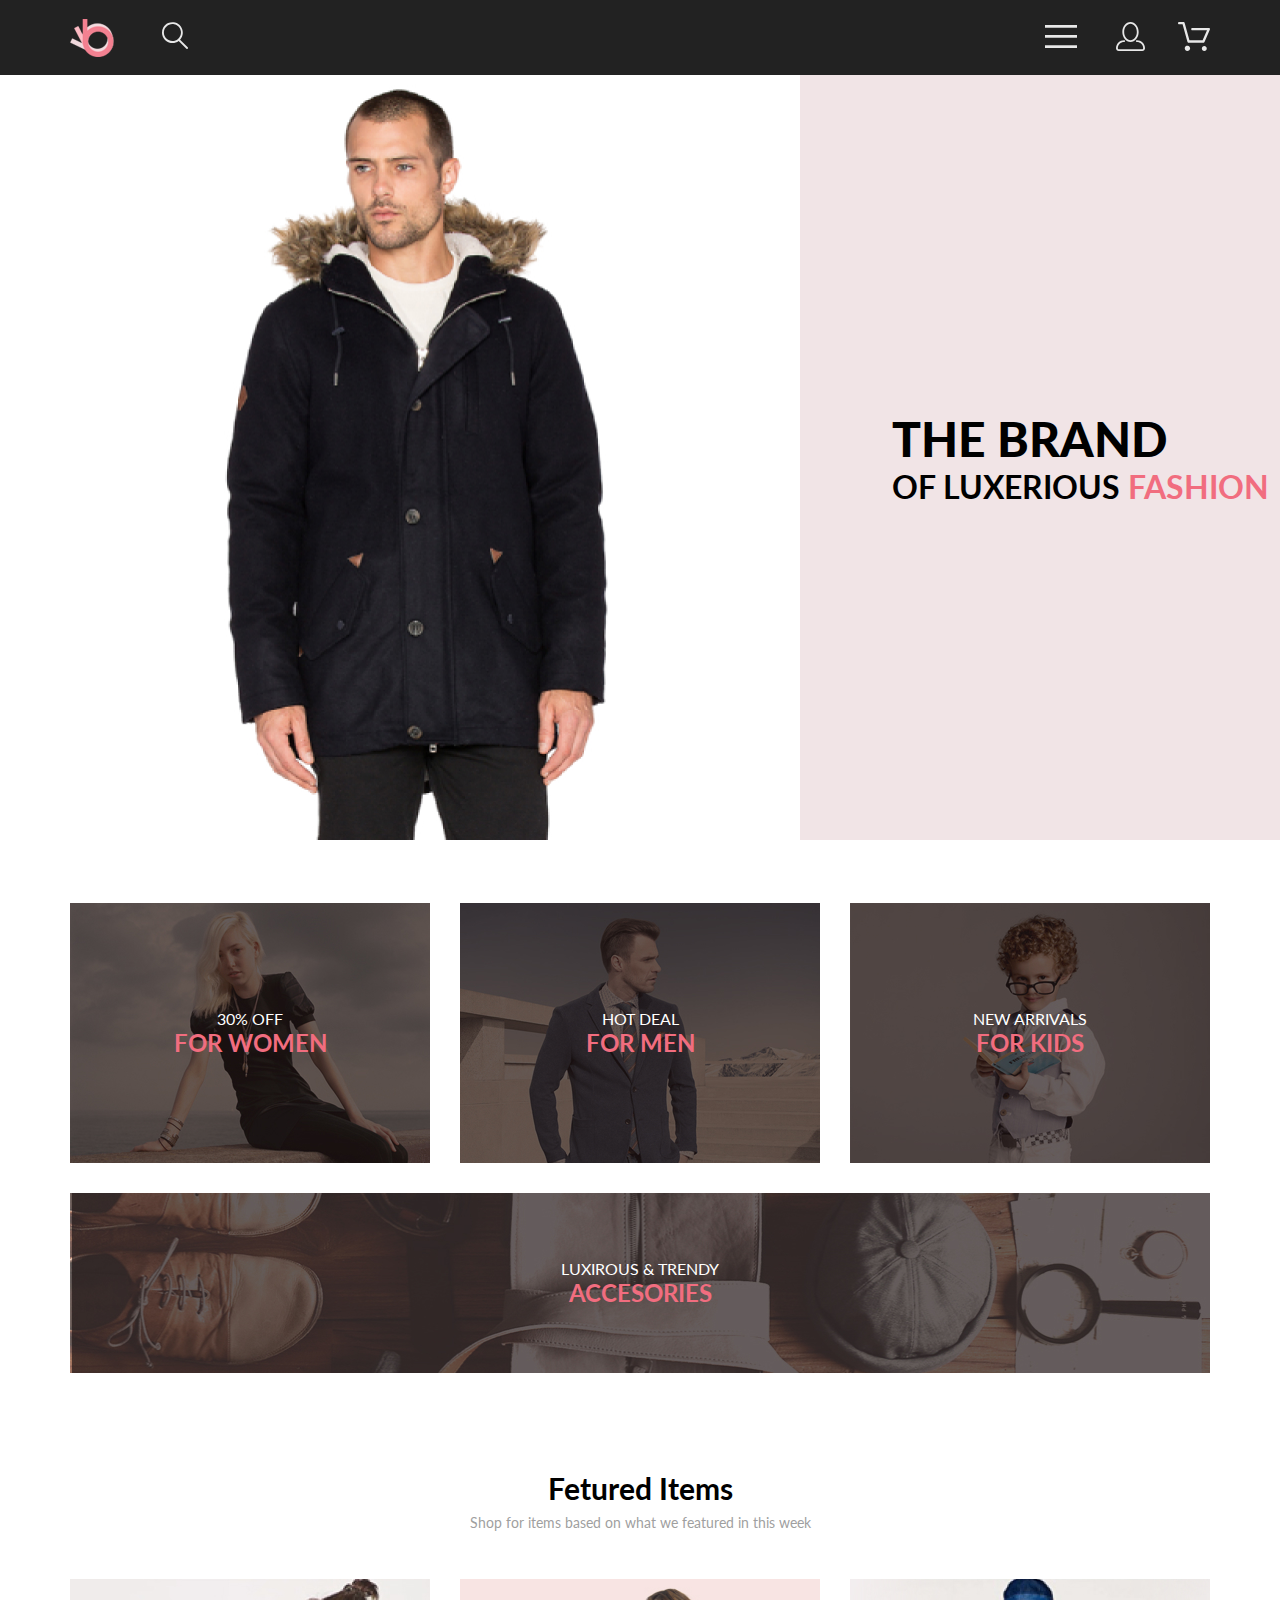
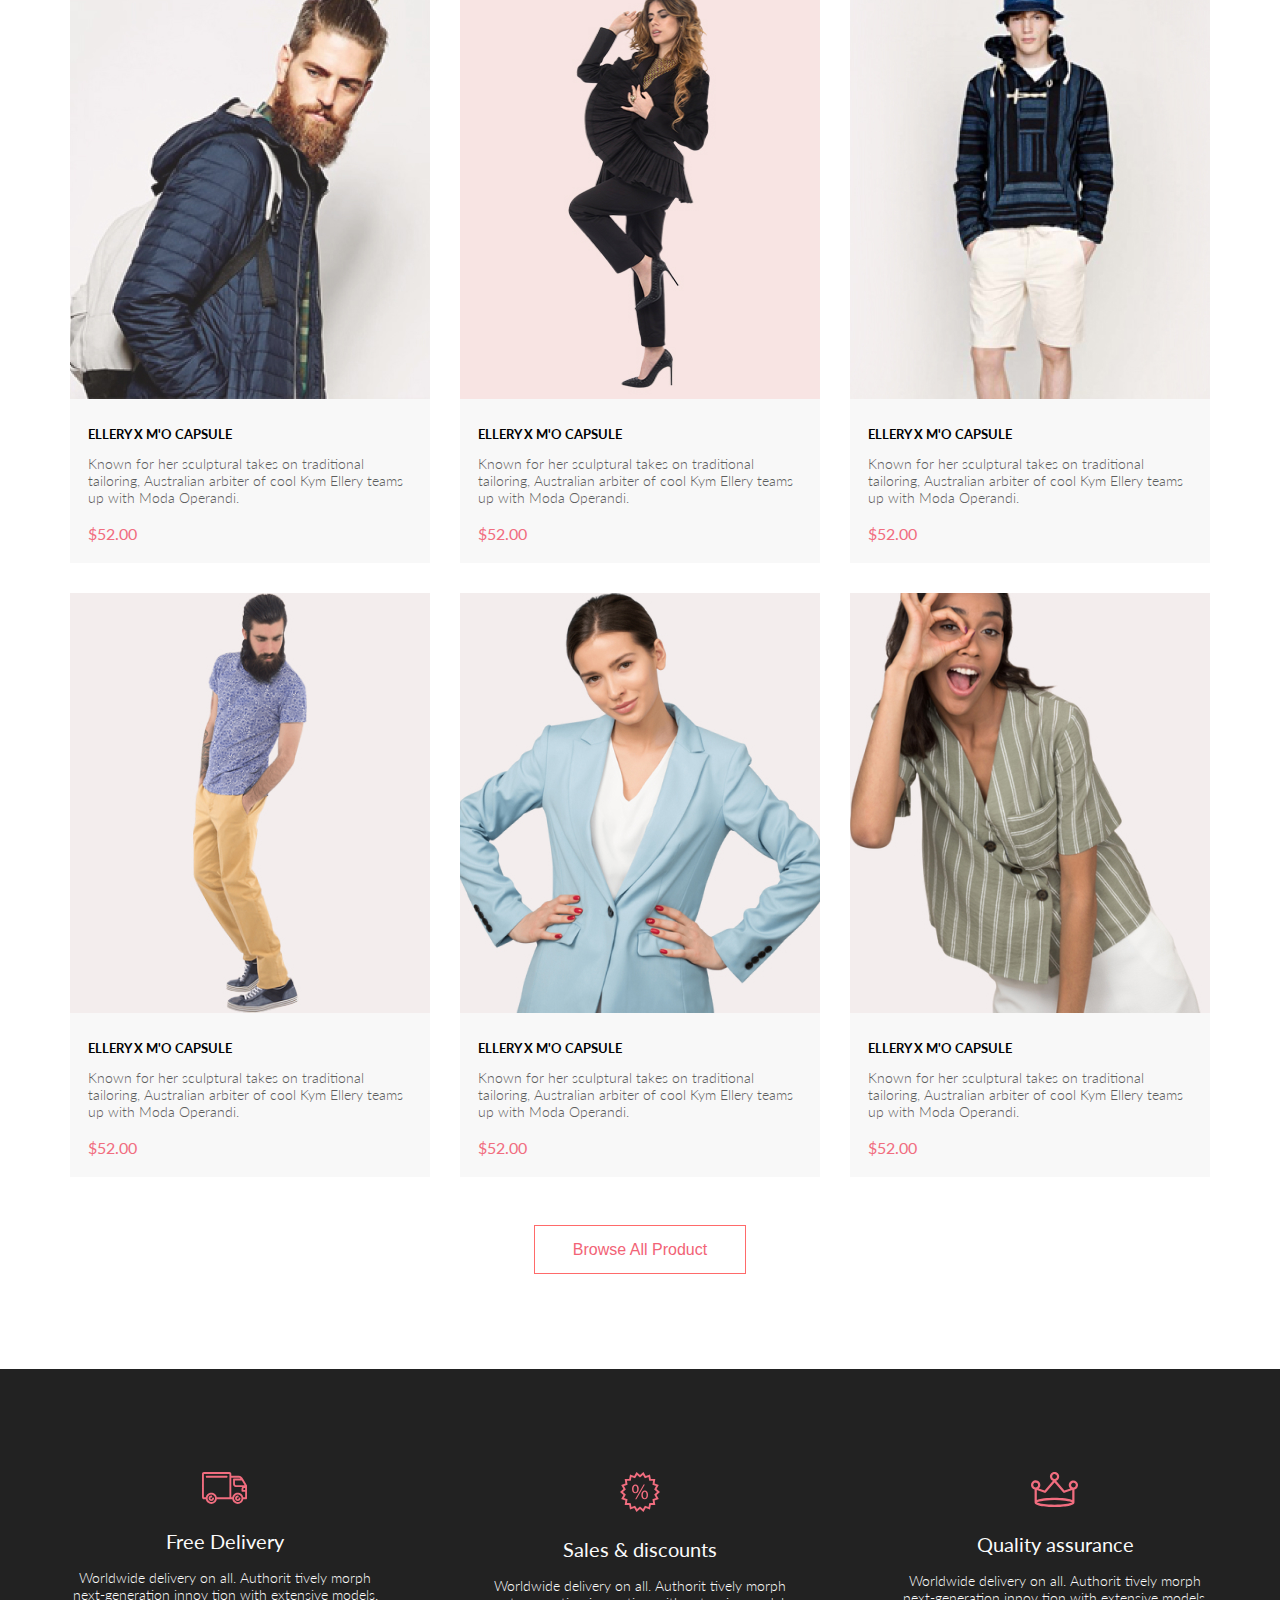
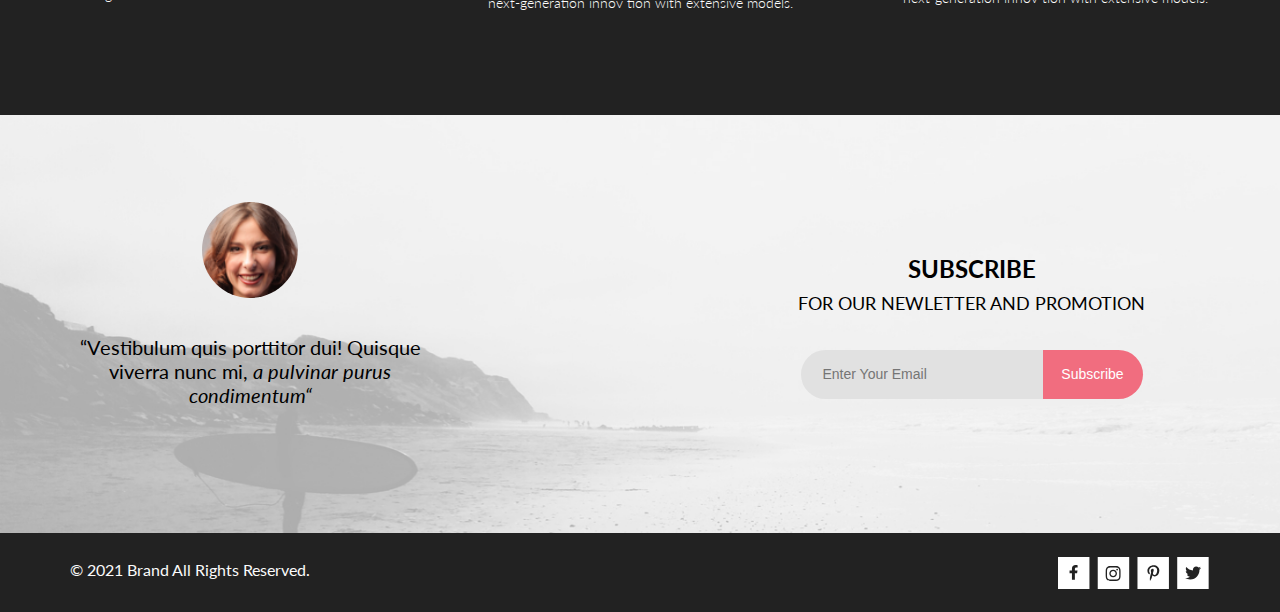
==== commit 417e9fde: "add effects active" ====
--- a/index.html
+++ b/index.html
@@ -27,19 +27,19 @@
         </symbol>
         <symbol id="icon-facebook">
             <path d="M31.4506 0H0V32H31.4506V0Z"/>
-            <path d="M19.0884 16.28L19.5069 13.616H16.8902V11.8873C16.8902 11.1585 17.2557 10.4481 18.4277 10.4481H19.6172V8.17997C19.6172 8.17997 18.5377 8 17.5056 8C15.3507 8 13.9422 9.27593 13.9422 11.5857V13.616H11.5469V16.28H13.9422V22.72H16.8902V16.28H19.0884Z" fill="black"/>
+            <path fill="currentColor" d="M19.0884 16.28L19.5069 13.616H16.8902V11.8873C16.8902 11.1585 17.2557 10.4481 18.4277 10.4481H19.6172V8.17997C19.6172 8.17997 18.5377 8 17.5056 8C15.3507 8 13.9422 9.27593 13.9422 11.5857V13.616H11.5469V16.28H13.9422V22.72H16.8902V16.28H19.0884Z" fill="black"/>
         </symbol>
         <symbol id="icon-instagram">
             <path d="M32.1883 0H0.737671V32H32.1883V0Z"/>
-            <path d="M16.1368 12.6816C14.0216 12.6816 12.3155 14.3849 12.3155 16.4967C12.3155 18.6084 14.0216 20.3117 16.1368 20.3117C18.2519 20.3117 19.958 18.6084 19.958 16.4967C19.958 14.3849 18.2519 12.6816 16.1368 12.6816ZM16.1368 18.9769C14.7699 18.9769 13.6525 17.8646 13.6525 16.4967C13.6525 15.1287 14.7666 14.0164 16.1368 14.0164C17.507 14.0164 18.6211 15.1287 18.6211 16.4967C18.6211 17.8646 17.5036 18.9769 16.1368 18.9769ZM21.0056 12.5256C21.0056 13.0203 20.6065 13.4154 20.1143 13.4154C19.6188 13.4154 19.223 13.017 19.223 12.5256C19.223 12.0342 19.6221 11.6357 20.1143 11.6357C20.6065 11.6357 21.0056 12.0342 21.0056 12.5256ZM23.5364 13.4287C23.4799 12.2367 23.2072 11.1808 22.3325 10.3109C21.4612 9.441 20.4036 9.16873 19.2097 9.10897C17.9792 9.03924 14.291 9.03924 13.0605 9.10897C11.8699 9.16541 10.8123 9.43768 9.93768 10.3076C9.06302 11.1775 8.79364 12.2334 8.73378 13.4254C8.66394 14.6539 8.66394 18.3361 8.73378 19.5646C8.79031 20.7566 9.06302 21.8125 9.93768 22.6824C10.8123 23.5523 11.8666 23.8246 13.0605 23.8844C14.291 23.9541 17.9792 23.9541 19.2097 23.8844C20.4036 23.8279 21.4612 23.5556 22.3325 22.6824C23.2039 21.8125 23.4766 20.7566 23.5364 19.5646C23.6063 18.3361 23.6063 14.6572 23.5364 13.4287ZM21.9468 20.8828C21.6874 21.5336 21.1852 22.0349 20.53 22.2972C19.5489 22.6857 17.2209 22.5961 16.1368 22.5961C15.0526 22.5961 12.7213 22.6824 11.7435 22.2972C11.0917 22.0383 10.5895 21.5369 10.3268 20.8828C9.93768 19.9033 10.0275 17.5791 10.0275 16.4967C10.0275 15.4142 9.941 13.0867 10.3268 12.1105C10.5862 11.4597 11.0884 10.9584 11.7435 10.6961C12.7246 10.3076 15.0526 10.3972 16.1368 10.3972C17.2209 10.3972 19.5523 10.3109 20.53 10.6961C21.1818 10.9551 21.684 11.4564 21.9468 12.1105C22.3359 13.09 22.2461 15.4142 22.2461 16.4967C22.2461 17.5791 22.3359 19.9066 21.9468 20.8828Z" fill="black"/>   
+            <path fill="currentColor" d="M16.1368 12.6816C14.0216 12.6816 12.3155 14.3849 12.3155 16.4967C12.3155 18.6084 14.0216 20.3117 16.1368 20.3117C18.2519 20.3117 19.958 18.6084 19.958 16.4967C19.958 14.3849 18.2519 12.6816 16.1368 12.6816ZM16.1368 18.9769C14.7699 18.9769 13.6525 17.8646 13.6525 16.4967C13.6525 15.1287 14.7666 14.0164 16.1368 14.0164C17.507 14.0164 18.6211 15.1287 18.6211 16.4967C18.6211 17.8646 17.5036 18.9769 16.1368 18.9769ZM21.0056 12.5256C21.0056 13.0203 20.6065 13.4154 20.1143 13.4154C19.6188 13.4154 19.223 13.017 19.223 12.5256C19.223 12.0342 19.6221 11.6357 20.1143 11.6357C20.6065 11.6357 21.0056 12.0342 21.0056 12.5256ZM23.5364 13.4287C23.4799 12.2367 23.2072 11.1808 22.3325 10.3109C21.4612 9.441 20.4036 9.16873 19.2097 9.10897C17.9792 9.03924 14.291 9.03924 13.0605 9.10897C11.8699 9.16541 10.8123 9.43768 9.93768 10.3076C9.06302 11.1775 8.79364 12.2334 8.73378 13.4254C8.66394 14.6539 8.66394 18.3361 8.73378 19.5646C8.79031 20.7566 9.06302 21.8125 9.93768 22.6824C10.8123 23.5523 11.8666 23.8246 13.0605 23.8844C14.291 23.9541 17.9792 23.9541 19.2097 23.8844C20.4036 23.8279 21.4612 23.5556 22.3325 22.6824C23.2039 21.8125 23.4766 20.7566 23.5364 19.5646C23.6063 18.3361 23.6063 14.6572 23.5364 13.4287ZM21.9468 20.8828C21.6874 21.5336 21.1852 22.0349 20.53 22.2972C19.5489 22.6857 17.2209 22.5961 16.1368 22.5961C15.0526 22.5961 12.7213 22.6824 11.7435 22.2972C11.0917 22.0383 10.5895 21.5369 10.3268 20.8828C9.93768 19.9033 10.0275 17.5791 10.0275 16.4967C10.0275 15.4142 9.941 13.0867 10.3268 12.1105C10.5862 11.4597 11.0884 10.9584 11.7435 10.6961C12.7246 10.3076 15.0526 10.3972 16.1368 10.3972C17.2209 10.3972 19.5523 10.3109 20.53 10.6961C21.1818 10.9551 21.684 11.4564 21.9468 12.1105C22.3359 13.09 22.2461 15.4142 22.2461 16.4967C22.2461 17.5791 22.3359 19.9066 21.9468 20.8828Z" fill="black"/>   
         </symbol>
         <symbol id="icon-pinterest">
             <path d="M31.9259 0H0.475342V32H31.9259V0Z"/>
-            <path d="M16.7402 8.20312C13.5555 8.20312 10.4081 10.3406 10.4081 13.8C10.4081 16 11.6373 17.25 12.3822 17.25C12.6895 17.25 12.8664 16.3875 12.8664 16.1438C12.8664 15.8531 12.1308 15.2344 12.1308 14.025C12.1308 11.5125 14.0304 9.73125 16.4888 9.73125C18.6026 9.73125 20.167 10.9406 20.167 13.1625C20.167 14.8219 19.5058 17.9344 17.3641 17.9344C16.5912 17.9344 15.9301 17.3719 15.9301 16.5656C15.9301 15.3844 16.7495 14.2406 16.7495 13.0219C16.7495 10.9531 13.8349 11.3281 13.8349 13.8281C13.8349 14.3531 13.9001 14.9344 14.1329 15.4125C13.7045 17.2688 12.8292 20.0344 12.8292 21.9469C12.8292 22.5375 12.913 23.1188 12.9689 23.7094C13.0744 23.8281 13.0216 23.8156 13.183 23.7563C14.7474 21.6 14.6916 21.1781 15.3993 18.3562C15.7811 19.0875 16.7681 19.4812 17.5503 19.4812C20.8468 19.4812 22.3274 16.2469 22.3274 13.3313C22.3274 10.2281 19.6641 8.20312 16.7402 8.20312Z" fill="black"/>    
+            <path fill="currentColor" d="M16.7402 8.20312C13.5555 8.20312 10.4081 10.3406 10.4081 13.8C10.4081 16 11.6373 17.25 12.3822 17.25C12.6895 17.25 12.8664 16.3875 12.8664 16.1438C12.8664 15.8531 12.1308 15.2344 12.1308 14.025C12.1308 11.5125 14.0304 9.73125 16.4888 9.73125C18.6026 9.73125 20.167 10.9406 20.167 13.1625C20.167 14.8219 19.5058 17.9344 17.3641 17.9344C16.5912 17.9344 15.9301 17.3719 15.9301 16.5656C15.9301 15.3844 16.7495 14.2406 16.7495 13.0219C16.7495 10.9531 13.8349 11.3281 13.8349 13.8281C13.8349 14.3531 13.9001 14.9344 14.1329 15.4125C13.7045 17.2688 12.8292 20.0344 12.8292 21.9469C12.8292 22.5375 12.913 23.1188 12.9689 23.7094C13.0744 23.8281 13.0216 23.8156 13.183 23.7563C14.7474 21.6 14.6916 21.1781 15.3993 18.3562C15.7811 19.0875 16.7681 19.4812 17.5503 19.4812C20.8468 19.4812 22.3274 16.2469 22.3274 13.3313C22.3274 10.2281 19.6641 8.20312 16.7402 8.20312Z" fill="black"/>    
         </symbol>
         <symbol id="icon-twiter">
             <path d="M31.6636 0H0.213013V32H31.6636V0Z"/>
-            <path d="M22.4181 12.7411C22.4281 12.8832 22.4281 13.0253 22.4281 13.1675C22.4281 17.5025 19.1509 22.4974 13.161 22.4974C11.3156 22.4974 9.60132 21.9593 8.1593 21.0253C8.42149 21.0558 8.67357 21.0659 8.94585 21.0659C10.4685 21.0659 11.8702 20.5482 12.9895 19.6649C11.5576 19.6345 10.3576 18.6903 9.94415 17.3908C10.1458 17.4213 10.3475 17.4416 10.5593 17.4416C10.8517 17.4416 11.1442 17.4009 11.4164 17.3299C9.92401 17.0253 8.80465 15.7055 8.80465 14.1116V14.071C9.23825 14.3147 9.74249 14.467 10.2769 14.4873C9.39959 13.8984 8.82483 12.8933 8.82483 11.7563C8.82483 11.1472 8.98614 10.5888 9.26851 10.1015C10.8719 12.0913 13.282 13.3908 15.9844 13.5329C15.934 13.2893 15.9038 13.0355 15.9038 12.7817C15.9038 10.9746 17.3559 9.5025 19.1609 9.5025C20.0987 9.5025 20.9457 9.89844 21.5407 10.538C22.2768 10.3959 22.9827 10.1218 23.6079 9.74616C23.3659 10.5076 22.8516 11.1472 22.176 11.5533C22.8315 11.4822 23.4668 11.2994 24.0516 11.0457C23.608 11.6954 23.0533 12.274 22.4181 12.7411Z" fill="black"/>
+            <path fill="currentColor" d="M22.4181 12.7411C22.4281 12.8832 22.4281 13.0253 22.4281 13.1675C22.4281 17.5025 19.1509 22.4974 13.161 22.4974C11.3156 22.4974 9.60132 21.9593 8.1593 21.0253C8.42149 21.0558 8.67357 21.0659 8.94585 21.0659C10.4685 21.0659 11.8702 20.5482 12.9895 19.6649C11.5576 19.6345 10.3576 18.6903 9.94415 17.3908C10.1458 17.4213 10.3475 17.4416 10.5593 17.4416C10.8517 17.4416 11.1442 17.4009 11.4164 17.3299C9.92401 17.0253 8.80465 15.7055 8.80465 14.1116V14.071C9.23825 14.3147 9.74249 14.467 10.2769 14.4873C9.39959 13.8984 8.82483 12.8933 8.82483 11.7563C8.82483 11.1472 8.98614 10.5888 9.26851 10.1015C10.8719 12.0913 13.282 13.3908 15.9844 13.5329C15.934 13.2893 15.9038 13.0355 15.9038 12.7817C15.9038 10.9746 17.3559 9.5025 19.1609 9.5025C20.0987 9.5025 20.9457 9.89844 21.5407 10.538C22.2768 10.3959 22.9827 10.1218 23.6079 9.74616C23.3659 10.5076 22.8516 11.1472 22.176 11.5533C22.8315 11.4822 23.4668 11.2994 24.0516 11.0457C23.608 11.6954 23.0533 12.274 22.4181 12.7411Z"/>
         </symbol>
 
     </svg>
@@ -48,7 +48,6 @@
             <div class="header__box">
                 <img class="header__logo" src="img/logo.svg" alt="logo" width="44" height="38">
                 <button class="header__search" type="button">
-                    <!-- <img src="img/loope.svg" alt="loope" width="26" height="28"> -->
                     <svg class="header__icon" width="27" height="28">
                         <use href="#icon-loope"></use>
                     </svg>
@@ -57,7 +56,6 @@
             <div class="header__box">
                 <div class="header__dropdown">
                     <button class="header__button" type="button">
-                        <!-- <img src="img/button.svg" alt="button"width="32" height="23"> -->
                         <svg class="header__icon" width="32" height="23">
                             <use href="#icon-header__btn"></use>
                         </svg>
@@ -101,13 +99,11 @@
                     </nav>
                 </div>
                 <a class="header__profile" href="#">
-                    <!-- <img src="img/profile.svg" alt="profile" width="29" height="29"> -->
                     <svg class="header__icon" width="29" height="29">
                         <use href="#icon-profile"></use>
                     </svg>
                 </a>
                 <a class="header__basket" href="#">
-                    <!-- <img src="img/basket.svg" alt="basket" width="29" height="29"> -->
                     <svg class="header__icon" width="32" height="29">
                         <use href="#icon-basket"></use>
                     </svg>
@@ -300,25 +296,21 @@
                     <p class="footer-copy__text">© 2021  Brand  All Rights Reserved.</p>
                     <ul class="footer-copy__list">
                         <li class="footer-copy__item"><a href="#">
-                            <!-- <img src="img/facebook.svg" alt="facebook"> -->
                             <svg class="footer-copy__icon" width="32" height="32">
                                 <use href="#icon-facebook"></use>
                             </svg>
                         </a></li>
                         <li class="footer-copy__item"><a href="#">
-                            <!-- <img src="img/insta.svg" alt="instagram"> -->
                             <svg class="footer-copy__icon" width="33" height="32">
                                 <use href="#icon-instagram"></use>
                             </svg>
                         </a></li>
                         <li class="footer-copy__item"><a href="#">
-                            <!-- <img src="img/pinterest.svg" alt="pinterest"> -->
                             <svg class="footer-copy__icon" width="33" height="32">
                                 <use href="#icon-pinterest"></use>
                             </svg>
                         </a></li>
                         <li class="footer-copy__item"><a href="#">
-                            <!-- <img src="img/twiter.svg" alt="twiter"> -->
                             <svg class="footer-copy__icon" width="33" height="32">
                                 <use href="#icon-twiter"></use>
                             </svg>
--- a/css/style.css
+++ b/css/style.css
@@ -14,6 +14,10 @@
   --silver: #6f6e6e;
   --light-silver: #e8e8e8;
   --gray-gray: #3a3838db;
+  --snow: #f8f3f4;
+  --slate-gray: #b1b1b1;
+  --lavender: #e5e5e5;
+  --dark-grey: #a4a4a4;
 }
 
 body {
@@ -88,6 +92,10 @@
 
 .header__icon:hover {
   fill: var(--silver);
+}
+
+.header__icon:active {
+  fill: var(--snow);
 }
 
 .header__logo {
@@ -107,6 +115,7 @@
   width: 232px;
   height: 765px;
   box-shadow: 20px var(--silver);
+  z-index: 2;
 }
 
 .header__dropdown:hover .header__icon {
@@ -116,6 +125,11 @@
 .menu-sub-item__item:hover {
   background-color: var(--gray);
   color: var(--white);
+}
+
+.menu-sub-item__item:active {
+  background-color: var(--gray);
+  color: var(--night);
 }
 
 .header__search {
@@ -315,7 +329,19 @@
   align-items: center;
   background-color: transparent;
   border: 1px solid var(--white);
-  padding-inline-end: 14px;
+  padding: 14px;
+}
+
+.fetured-items__dropbox-button:hover {
+  background-color: var(--slate-gray);
+}
+
+.fetured-items__dropbox-button:active {
+  border: 3px solid var(--ghost-white);
+}
+
+.fetured-items__dropbox-button:active .fetured-items__dropbox-title {
+  font-weight: 700;
 }
 
 .fetured-items__dropbox-title {
@@ -352,6 +378,12 @@
   border: 1px solid var(--white);
   background-color: var(--light-pink);
   cursor: pointer;
+}
+
+.fetured-items__button:active {
+  color: var(--dark-gray);
+  border: 1px solid var(--dark-grey);
+  background-color: var(--slate-gray);
 }
 
 /* products */
@@ -496,6 +528,13 @@
   cursor: pointer;
 }
 
+.footer-info__button:active {
+  color: var(--dark-gray);
+  border: 1px solid var(--dark-grey);
+  background-color: var(--slate-gray);
+  outline: none;
+}
+
 /* footer-copy */
 
 .footer-copy {
@@ -522,8 +561,162 @@
 
 .footer-copy__icon {
   fill: var(--white);
+  color: var(--black);
 }
 
 .footer-copy__icon:hover {
   fill: var(--dark-pink);
-}
+  color: var(--white);
+}
+
+.footer-copy__icon:active {
+  fill: var(--white);
+  color: var(--dark-pink);
+
+/* registration */
+
+.registration {
+  height: 175px;
+  background-color: var(--snow);
+  display: flex;
+  align-items: center;
+}
+
+.registrarion-input {
+  background-color: var(--lavender);
+  padding: 31px 0 0 0;
+}
+
+.registration__title {
+  font-weight: 400;
+  font-size: 24px;
+  line-height: 28px;
+  color: var(--dark-pink);
+  text-transform: uppercase;
+}
+
+.registration-input__box {
+  display: flex;
+  flex-direction: column;
+}
+
+.registration-input__input {
+  width: 360px;
+  height: 45px;
+  margin: 21px 0 0 0;
+  padding: 0 0 0 17px;
+  background-color: var(--lavender);
+  border: 1px solid var(--dark-grey);
+}
+
+.registration-input__subtitle {
+  padding: 33px 0 0 0;
+  font-weight: 300;
+  font-size: 16px;
+  line-height: 19px;
+  color: var(--black);
+}
+
+.registration-input__radio-button {
+  margin: 31px 10px 0 0;
+  background-color: var(--lavender);
+}
+
+.registration-input__radio-label {
+  padding: 0 20px 0 0;
+  font-size: 11px;
+  font-weight: 300;
+  line-height: 13px;
+  color: var(--night);
+}
+
+.registration-input__text {
+  max-width: 360px;
+  padding: 16px 0 39px 0;
+  font-weight: 300;
+  font-size: 13px;
+  line-height: 16px;
+  color: var(--slate-gray);
+}
+
+.radio-display {
+  display: none;
+}
+
+.registration-input__button {
+  display: flex;
+  align-items: center;
+  justify-content: center;
+  background-color: var(--dark-pink);
+  border: none;
+  padding: 16px 29px;
+  margin: 0 0 96px 0;
+}
+
+.registration-input__button-img {
+  fill: var(--white);
+}
+
+.registration-input__button:hover {
+  background-color: var(--white);
+  outline: 1px solid var(--dark-pink);
+}
+
+.registration-input__button:hover .registration-input__button-img {
+  fill: var(--dark-pink);
+}
+
+.registration-input__button:hover .registration-input__button-text {
+  color: var(--dark-pink);
+}
+
+.registration-input__button-text {
+  font-weight: 400;
+  font-size: 14px;
+  line-height: 17px;
+  color: var(--white);
+  text-transform: uppercase;
+  padding: 0 20px 0 0;
+}
+
+.registration__container {
+  display: flex;
+}
+
+.registration-info {
+  padding: 33px 0 0 128px;
+  font-weight: 300;
+  font-size: 24px;
+  line-height: 29px;
+  color: var(--night);
+}
+
+.registration-info__title {
+  text-transform: uppercase;
+  font-weight: 300;
+}
+
+.registration-info__text {
+  padding: 22px 0;
+}
+
+.registration-info__item {
+  padding: 0 0 16px 43px;
+  position: relative;
+}
+
+.registration-info__item::before {
+  position: absolute;
+  top: 7px;
+  left: 0px;
+  width: 20px;
+  height: 16px;
+  content: "";
+  background-image: url(../img/registration_check_mark.svg);
+  background-size: 20px 16px;
+}
+
+.registration-input__input:focus {
+  outline: 1px solid var(--dark-pink);
+  background-color: var(--white);
+}
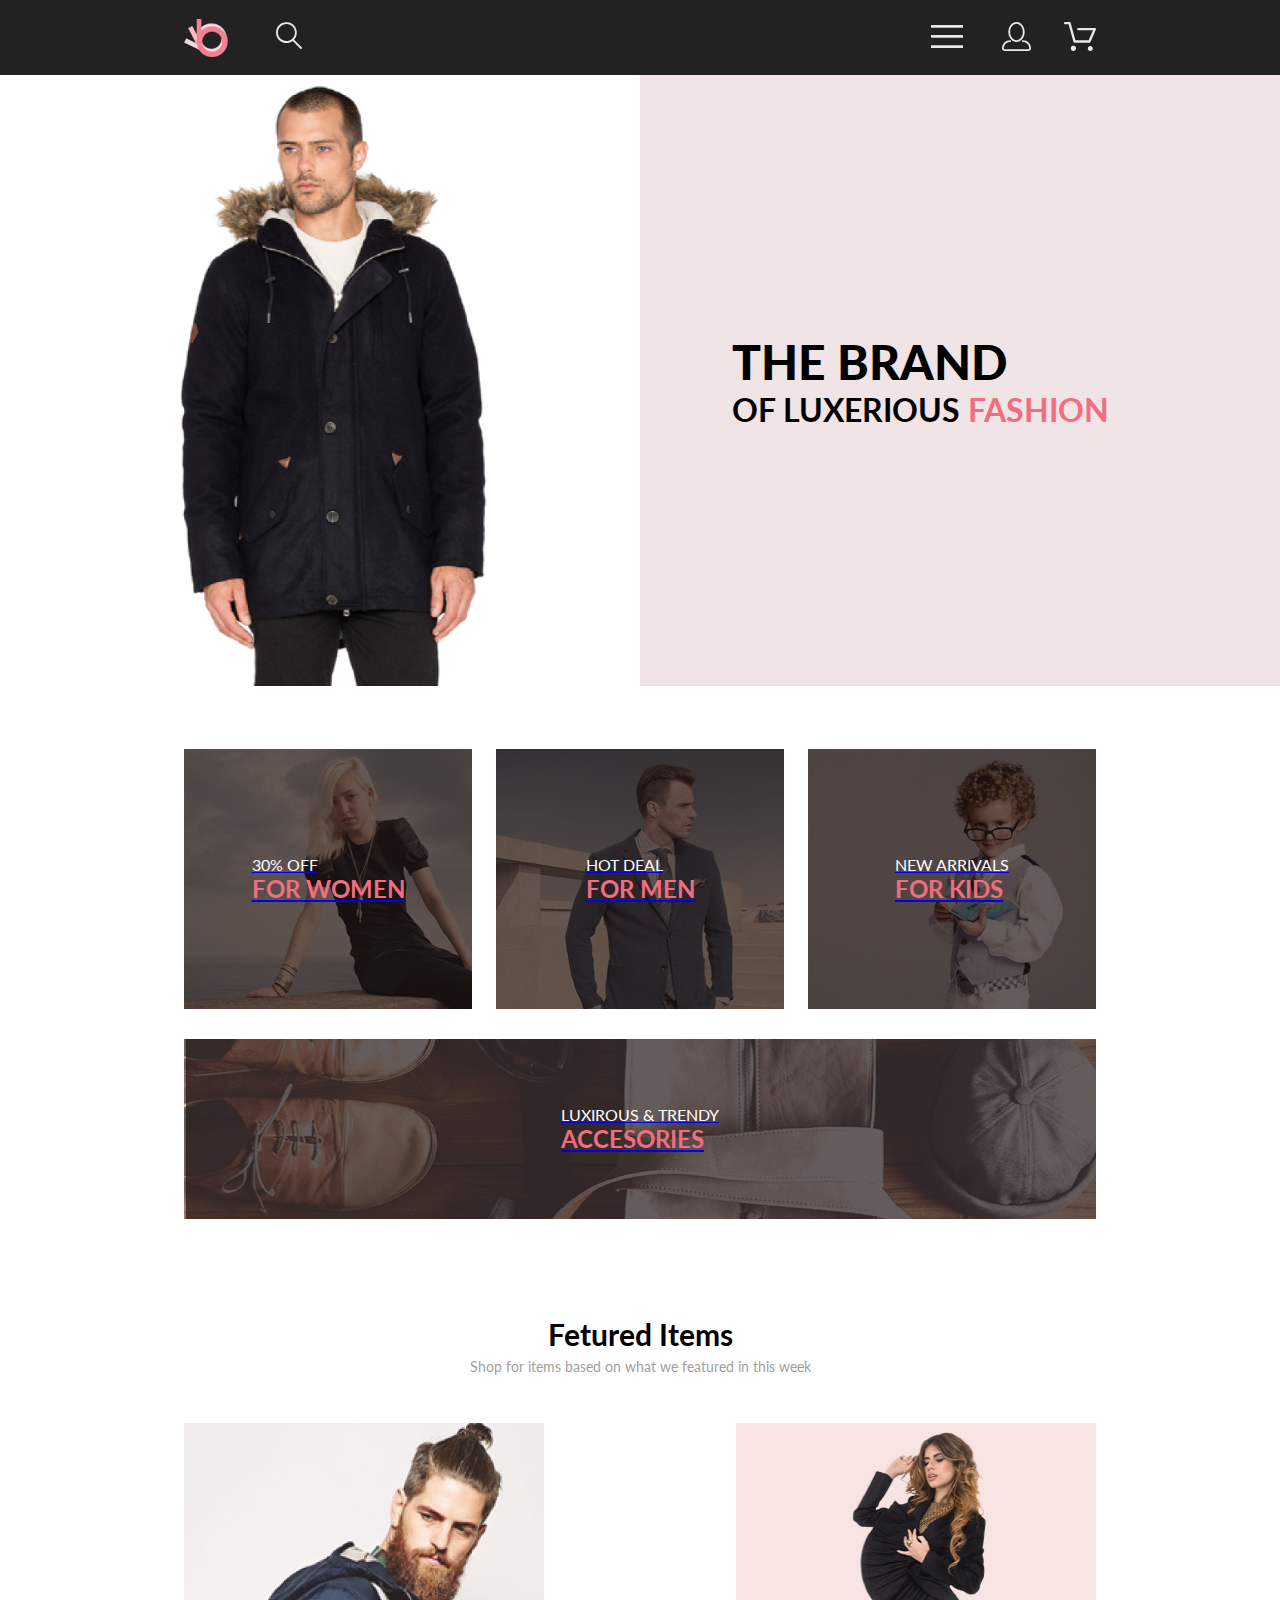
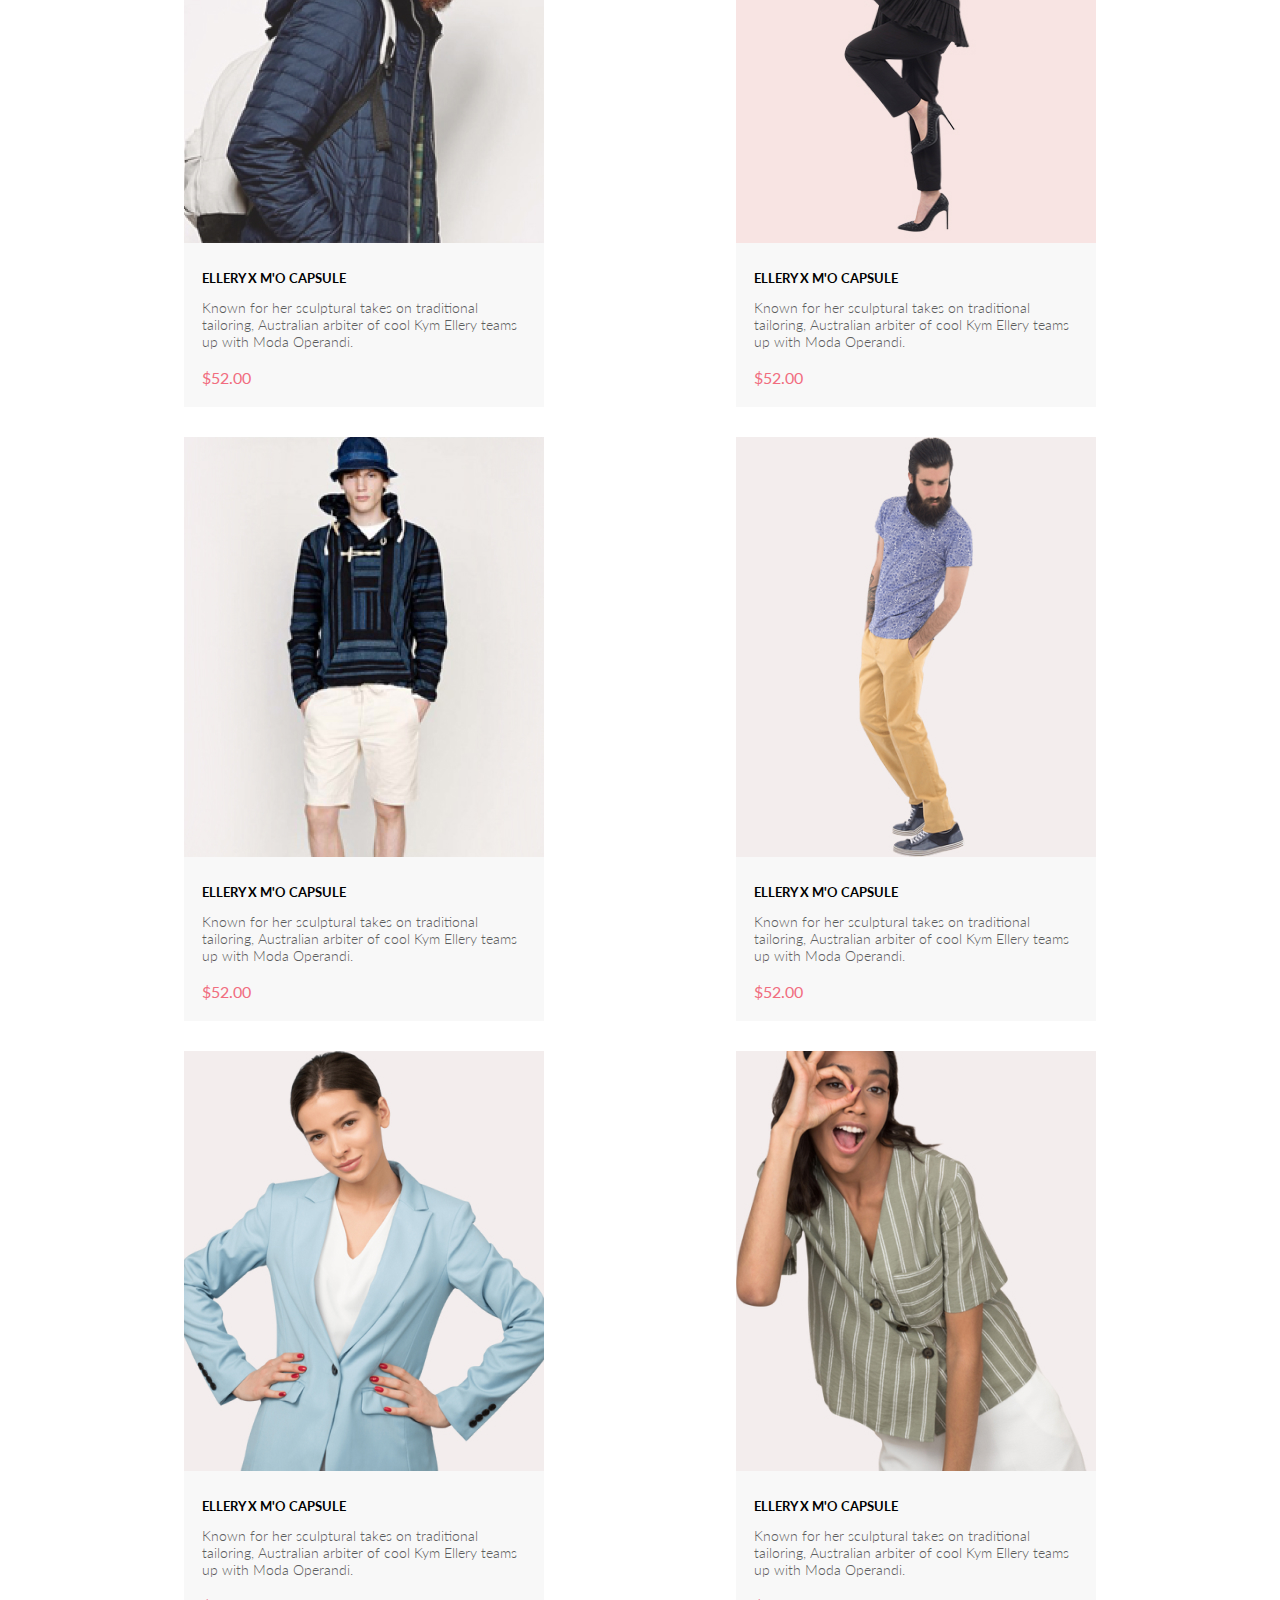
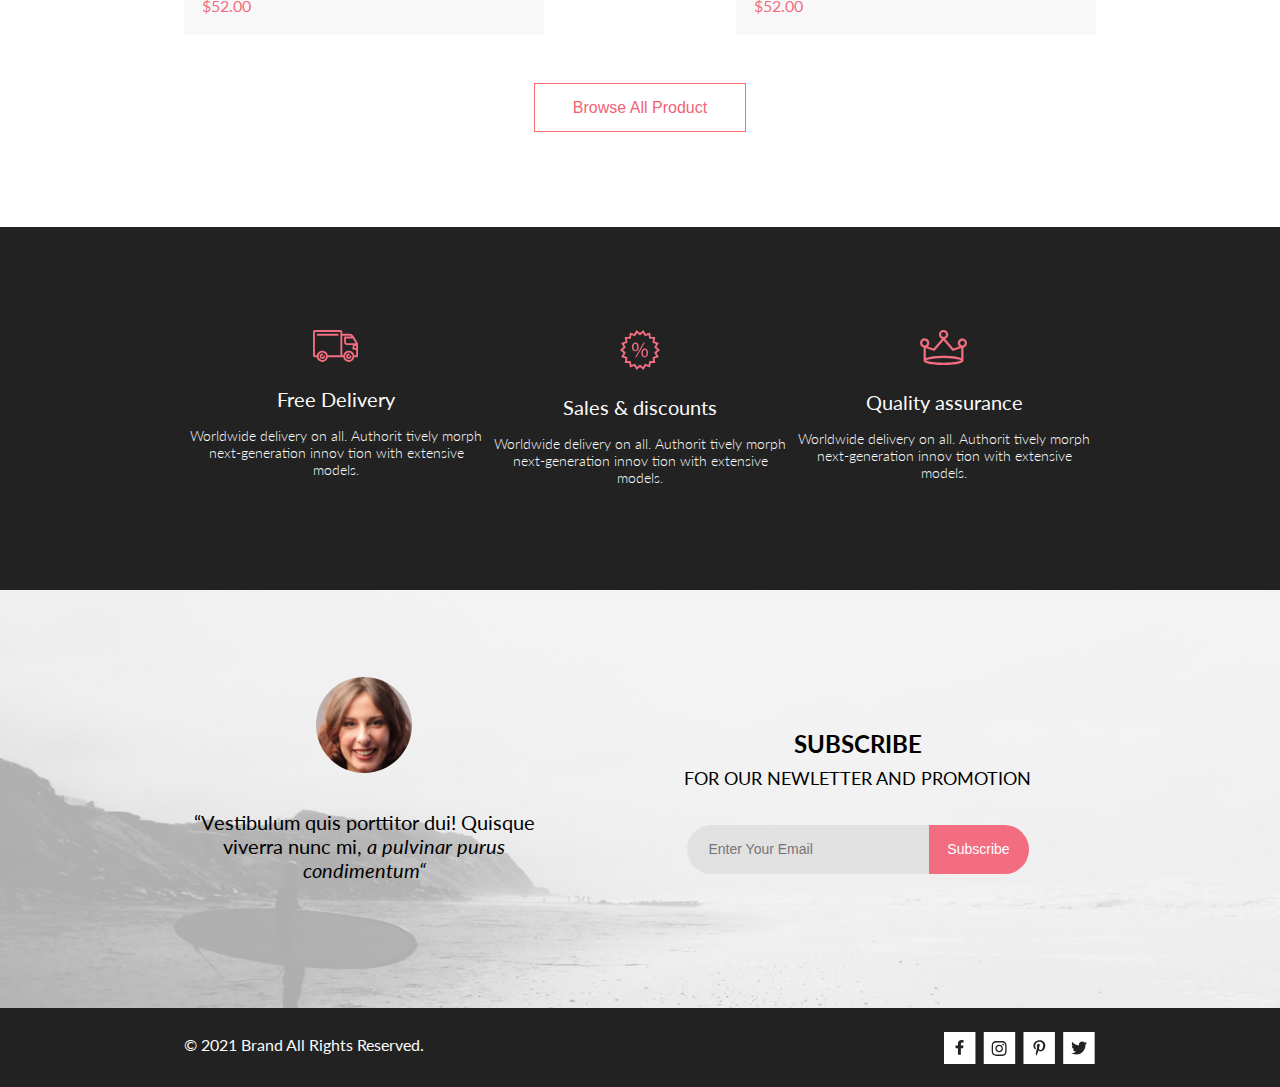
==== commit 555bfddc: "added mobile and tablet view for" ====
--- a/index.html
+++ b/index.html
@@ -41,7 +41,9 @@
             <path d="M31.6636 0H0.213013V32H31.6636V0Z"/>
             <path fill="currentColor" d="M22.4181 12.7411C22.4281 12.8832 22.4281 13.0253 22.4281 13.1675C22.4281 17.5025 19.1509 22.4974 13.161 22.4974C11.3156 22.4974 9.60132 21.9593 8.1593 21.0253C8.42149 21.0558 8.67357 21.0659 8.94585 21.0659C10.4685 21.0659 11.8702 20.5482 12.9895 19.6649C11.5576 19.6345 10.3576 18.6903 9.94415 17.3908C10.1458 17.4213 10.3475 17.4416 10.5593 17.4416C10.8517 17.4416 11.1442 17.4009 11.4164 17.3299C9.92401 17.0253 8.80465 15.7055 8.80465 14.1116V14.071C9.23825 14.3147 9.74249 14.467 10.2769 14.4873C9.39959 13.8984 8.82483 12.8933 8.82483 11.7563C8.82483 11.1472 8.98614 10.5888 9.26851 10.1015C10.8719 12.0913 13.282 13.3908 15.9844 13.5329C15.934 13.2893 15.9038 13.0355 15.9038 12.7817C15.9038 10.9746 17.3559 9.5025 19.1609 9.5025C20.0987 9.5025 20.9457 9.89844 21.5407 10.538C22.2768 10.3959 22.9827 10.1218 23.6079 9.74616C23.3659 10.5076 22.8516 11.1472 22.176 11.5533C22.8315 11.4822 23.4668 11.2994 24.0516 11.0457C23.608 11.6954 23.0533 12.274 22.4181 12.7411Z"/>
         </symbol>
-
+        <symbol id="icon-header_menu-button">
+            <path d="M7.4158 6.00409L11.7158 1.71409C11.9041 1.52579 12.0099 1.27039 12.0099 1.00409C12.0099 0.73779 11.9041 0.482395 11.7158 0.294092C11.5275 0.105788 11.2721 0 11.0058 0C10.7395 0 10.4841 0.105788 10.2958 0.294092L6.0058 4.59409L1.7158 0.294092C1.52749 0.105788 1.2721 -1.9841e-09 1.0058 0C0.739497 1.9841e-09 0.484102 0.105788 0.295798 0.294092C0.107495 0.482395 0.0017066 0.73779 0.0017066 1.00409C0.0017066 1.27039 0.107495 1.52579 0.295798 1.71409L4.5958 6.00409L0.295798 10.2941C0.20207 10.3871 0.127676 10.4977 0.0769072 10.6195C0.0261385 10.7414 0 10.8721 0 11.0041C0 11.1361 0.0261385 11.2668 0.0769072 11.3887C0.127676 11.5105 0.20207 11.6211 0.295798 11.7141C0.388761 11.8078 0.499362 11.8822 0.621222 11.933C0.743081 11.9838 0.873786 12.0099 1.0058 12.0099C1.13781 12.0099 1.26852 11.9838 1.39038 11.933C1.51223 11.8822 1.62284 11.8078 1.7158 11.7141L6.0058 7.41409L10.2958 11.7141C10.3888 11.8078 10.4994 11.8822 10.6212 11.933C10.7431 11.9838 10.8738 12.0099 11.0058 12.0099C11.1378 12.0099 11.2685 11.9838 11.3904 11.933C11.5122 11.8822 11.6228 11.8078 11.7158 11.7141C11.8095 11.6211 11.8839 11.5105 11.9347 11.3887C11.9855 11.2668 12.0116 11.1361 12.0116 11.0041C12.0116 10.8721 11.9855 10.7414 11.9347 10.6195C11.8839 10.4977 11.8095 10.3871 11.7158 10.2941L7.4158 6.00409Z"/>
+        </symbol>
     </svg>
     <header class="header">
         <div class="container header__container">
@@ -61,7 +63,11 @@
                         </svg>
                     </button>
                     <nav class="header__menu">
-                        <button class="header__menu-button" type="button"><img src="img/cross.svg" alt="cross"></button>   
+                        <button class="header__menu-button" type="button">
+                            <svg class="header__menu-icon" width="13" height="13">
+                                <use href="#icon-header_menu-button"></use>
+                            </svg>
+                        </button>   
                         <h2 class="header__title">menu</h2>
                         <ul class="header__menu-list">
                             <li class="header__menu-item menu-sub-item">
@@ -73,7 +79,7 @@
                                     <li class="menu-sub-item__item">T-Shirts</li>
                                 </ul>
                             </li>
-                            <li>
+                            <li class="header__menu-item menu-sub-item">
                                 <h3 class="menu-sub-item__title">woman</h3>
                                 <ul class="menu-sub-item__list">
                                     <li class="menu-sub-item__item">Accessories</li>
@@ -83,7 +89,7 @@
                                     <li class="menu-sub-item__item">Shirts</li>
                                 </ul>
                             </li>
-                            <li>
+                            <li class="header__menu-item menu-sub-item">
                                 <h3 class="menu-sub-item__title">kids</h3>
                                 <ul class="menu-sub-item__list">
                                     <li class="menu-sub-item__item">Accessories</li>
@@ -124,27 +130,27 @@
                 <h2 class="sale__title visually-hidden">sale</h2>
                 <ul class="sale__list">
                     <div class="sale__box">
-                    <li class="sale__item">
-                        <a class="sale__link women" href="#">
-                            <p class="sale__text">30% off</p>
-                            <h3 class="sale__subtitle">for women</h3>
-                        </a>
-                    </li>
-                    <li class="sale__item">
-                        <a  class="sale__link men" href="#">
-                            <p class="sale__text">hot deal</p>
-                            <h3 class="sale__subtitle">for men</h3>
-                        </a>
-                    </li>
-                    <li class="sale__item">
-                        <a  class="sale__link kids" href="#">
-                            <p class="sale__text">new arrivals</p>
-                            <h3 class="sale__subtitle">for kids</h3>
-                        </a>
-                    </li>
+                        <li class="sale__item sale__link-women">
+                            <a class="sale__link" href="#">
+                                <p class="sale__text">30% off</p>
+                                <h3 class="sale__subtitle">for women</h3>
+                            </a>
+                        </li>
+                        <li class="sale__item sale__link-men">
+                            <a  class="sale__link" href="#">
+                                <p class="sale__text">hot deal</p>
+                                <h3 class="sale__subtitle">for men</h3>
+                            </a>
+                        </li>
+                        <li class="sale__item sale__link-kids">
+                            <a  class="sale__link" href="#">
+                                <p class="sale__text">new arrivals</p>
+                                <h3 class="sale__subtitle">for kids</h3>
+                            </a>
+                        </li>
                     </div>
-                    <li class="sale__item">
-                        <a  class="sale__link accesories" href="#">
+                    <li class="sale__item sale__link-accesories">
+                        <a  class="sale__link" href="#">
                             <p class="sale__text">luxirous & trendy</p>
                             <h3 class="sale__subtitle">accesories</h3>
                         </a>
@@ -272,7 +278,7 @@
     </main>
     <footer>
         <section class="footer-info">
-            <div class="container footer__container">
+            <div class="container footer-info__container">
                 <ul class="footer-info__list">
                     <li class="footer-info__item">
                         <img class="footer-info__img" src="./img/footer _icon.svg" alt="icon">
@@ -285,14 +291,17 @@
                     <li class="footer-info__item"><h2 class="footer-info__title">subscribe</h2></li>
                     <li class="footer-info__item"><h3 class="footer-info__subtitle">for our newletter and promotion</h3></li>
                     <form class="footer-info__form" action="#" class="form">
-                        <input class="footer-info__input" type="email" placeholder="Enter Your Email">
+                        <label>
+                            <span class="footer-info__input-title visually-hidden">input email</span>
+                            <input class="footer-info__input" type="email" placeholder="Enter Your Email">
+                        </label>
                         <button class="footer-info__button" type="submit">Subscribe</button>
                     </form>
                 </ul>   
             </div>
             </section>
             <section class="footer-copy">
-                <div class="container footer__container">
+                <div class="container footer-copy__container">
                     <p class="footer-copy__text">© 2021  Brand  All Rights Reserved.</p>
                     <ul class="footer-copy__list">
                         <li class="footer-copy__item"><a href="#">
--- a/css/style.css
+++ b/css/style.css
@@ -1,25 +1,3 @@
-:root {
-  --black: #222222;
-  --pink: #f1e4e6;
-  --dark-pink: #f16d7f;
-  --white: #ffffff;
-  --light-gray: #fbfbfb;
-  --dark-gray: #5d5d5d;
-  --gray: #9f9f9f;
-  --ghost-white: #f8f8f8;
-  --light-pink: #ff6a6a;
-  --light-red: #f26376;
-  --night: #000000;
-  --gray-cloud: #e1e1e1;
-  --silver: #6f6e6e;
-  --light-silver: #e8e8e8;
-  --gray-gray: #3a3838db;
-  --snow: #f8f3f4;
-  --slate-gray: #b1b1b1;
-  --lavender: #e5e5e5;
-  --dark-grey: #a4a4a4;
-}
-
 body {
   font-family: Lato;
 }
@@ -33,20 +11,160 @@
 }
 
 .container {
-  width: 1140px;
+  width: 71.25%;
   margin: 0 auto;
 }
 
+@media (max-width: 1024px) {
+  .container {
+    width: 95.8%;
+  }
+}
+
+@media (max-width: 667px) {
+  .container {
+    width: 91.5%;
+  }
+}
+
 .header {
-  background-color: var(--black);
-}
-
-.header__title {
-  font-weight: 700;
+  background-color: #222222;
+}
+
+.header .header__title {
   font-size: 14px;
   line-height: 17px;
+  font-weight: 700;
+  font-style: normal;
   padding: 9px 0 4px 33px;
   text-transform: uppercase;
+}
+
+.header .header__box {
+  display: -webkit-box;
+  display: -ms-flexbox;
+  display: flex;
+  -webkit-box-align: center;
+      -ms-flex-align: center;
+          align-items: center;
+}
+
+.header .header__container {
+  display: -webkit-box;
+  display: -ms-flexbox;
+  display: flex;
+  -webkit-box-align: center;
+      -ms-flex-align: center;
+          align-items: center;
+  -webkit-box-pack: justify;
+      -ms-flex-pack: justify;
+          justify-content: space-between;
+  min-height: 75px;
+}
+
+.header .header__menu {
+  display: none;
+  background-color: #ffffff;
+}
+
+.header .header__menu-icon {
+  fill: #6f6e6e;
+}
+
+.header .header__menu-button:active .header__menu-icon {
+  fill: #b1b1b1;
+}
+
+.header .header__menu-icon:hover {
+  fill: #000000;
+}
+
+.header .header__menu-button {
+  padding: 16px 0 0 203px;
+  background-color: transparent;
+  border: none;
+}
+
+.header .header__icon {
+  fill: #e8e8e8;
+}
+
+.header .header__icon:hover {
+  fill: #6f6e6e;
+}
+
+.header .header__icon:active {
+  fill: #f8f3f4;
+}
+
+.header .header__logo {
+  padding: 0 41px 0 0;
+}
+
+.header .header__dropdown {
+  display: -webkit-box;
+  display: -ms-flexbox;
+  display: flex;
+  height: 75px;
+  -webkit-box-align: center;
+      -ms-flex-align: center;
+          align-items: center;
+}
+
+.header .header__dropdown:hover .header__menu {
+  display: block;
+  position: absolute;
+  top: 75px;
+  width: 232px;
+  height: 765px;
+  -webkit-box-shadow: 20px #6f6e6e;
+          box-shadow: 20px #6f6e6e;
+  z-index: 2;
+}
+
+.header .header__dropdown:hover .header__icon {
+  fill: #6f6e6e;
+}
+
+.header .header__search {
+  background: transparent;
+  border: none;
+}
+
+.header .header__search-img {
+  fill: #ffffff;
+  height: 28px;
+}
+
+.header .header__search-img:hover {
+  fill: #9f9f9f;
+}
+
+.header .header__button {
+  background: transparent;
+  border: none;
+}
+
+.header .header__profile {
+  padding: 0 33px 0 33px;
+}
+
+@media (max-width: 1024px) {
+  .header .header__logo {
+    padding: 0 41px 0 16px;
+  }
+  .header .header__basket {
+    padding: 0 16px 0 0;
+  }
+}
+
+@media (max-width: 667px) {
+  .header .header__basket {
+    display: none;
+  }
+  .header .header__profile {
+    display: none;
+  }
 }
 
 .menu-sub-item__title {
@@ -54,121 +172,45 @@
   text-transform: uppercase;
   font-size: 14px;
   line-height: 17px;
-  color: var(--dark-pink);
-  font-weight: 400;
+  font-weight: 400;
+  font-style: normal;
+  color: #f16d7f;
 }
 
 .menu-sub-item__item {
   padding: 6px 0 6px 55px;
-  color: var(--silver);
-}
-
-.header__box {
-  display: flex;
-  align-items: center;
-}
-
-.header__container {
-  display: flex;
-  align-items: center;
-  justify-content: space-between;
-  min-height: 75px;
-}
-
-.header__menu {
-  display: none;
-  background-color: var(--white);
-}
-
-.header__menu-button {
-  padding: 16px 0 0 203px;
-  background-color: transparent;
-  border: none;
-}
-
-.header__icon {
-  fill: var(--light-silver);
-}
-
-.header__icon:hover {
-  fill: var(--silver);
-}
-
-.header__icon:active {
-  fill: var(--snow);
-}
-
-.header__logo {
-  padding: 0 41px 0 0;
-}
-
-.header__dropdown {
-  display: flex;
-  height: 75px;
-  align-items: center;
-}
-
-.header__dropdown:hover .header__menu {
-  display: block;
-  position: absolute;
-  top: 75px;
-  width: 232px;
-  height: 765px;
-  box-shadow: 20px var(--silver);
-  z-index: 2;
-}
-
-.header__dropdown:hover .header__icon {
-  fill: var(--silver);
+  color: #6f6e6e;
 }
 
 .menu-sub-item__item:hover {
-  background-color: var(--gray);
-  color: var(--white);
+  background-color: #9f9f9f;
+  color: #ffffff;
+  cursor: pointer;
 }
 
 .menu-sub-item__item:active {
-  background-color: var(--gray);
-  color: var(--night);
-}
-
-.header__search {
-  background: transparent;
-  border: none;
-}
-
-.header__search-img {
-  fill: var(--white);
-  height: 28px;
-}
-
-.header__search-img:hover {
-  fill: var(--gray);
-}
-
-.header__button {
-  background: transparent;
-  border: none;
-}
-
-.header__profile {
-  padding: 0 33px 0 33px;
-}
-
-/* person */
+  background-color: #9f9f9f;
+  color: #000000;
+}
 
 .person {
-  display: flex;
-}
-
-.person__wrp {
+  display: -webkit-box;
+  display: -ms-flexbox;
+  display: flex;
+}
+
+.person .person__wrp {
   width: 100%;
-  display: flex;
-  align-items: center;
-  background-color: var(--pink);
-}
-
-.person__title {
+  display: -webkit-box;
+  display: -ms-flexbox;
+  display: flex;
+  -webkit-box-align: center;
+      -ms-flex-align: center;
+          align-items: center;
+  background-color: #f1e4e6;
+}
+
+.person .person__title {
   padding: 0 0 0 92px;
   text-transform: uppercase;
   font-family: Lato;
@@ -177,144 +219,250 @@
   line-height: 58px;
 }
 
-.person__subtitle {
+.person .person__subtitle {
   display: block;
   font-weight: 700;
   font-size: 32px;
   line-height: 38px;
 }
 
-.person__pink {
-  color: var(--dark-pink);
-}
-
-/* sale */
+.person .person__pink {
+  color: #f16d7f;
+}
+
+.person .person__img {
+  width: 50%;
+  height: 100%;
+  -o-object-fit: contain;
+     object-fit: contain;
+}
+
+@media (max-width: 1024px) {
+  .person .person__title {
+    font-size: 44px;
+    line-height: 53px;
+    padding: 0 0 0 67px;
+  }
+  .person .person__subtitle {
+    font-size: 24px;
+    line-height: 29px;
+  }
+}
+
+@media (max-width: 667px) {
+  .person .person__title {
+    font-size: 38px;
+    line-height: 46px;
+    padding: 0;
+  }
+  .person .person__subtitle {
+    font-size: 20px;
+    line-height: 24px;
+  }
+  .person .person__img {
+    display: none;
+  }
+  .person .person__wrp {
+    -webkit-box-pack: center;
+        -ms-flex-pack: center;
+            justify-content: center;
+  }
+}
+
+@media (max-width: 667px) {
+  .person {
+    height: 363px;
+  }
+}
 
 .sale {
-  margin: 63px 0 0 0;
-}
-
-.sale__box {
-  display: flex;
-  justify-content: space-between;
-}
-
-.sale__link {
-  display: flex;
-  justify-content: center;
-  align-items: center;
-  flex-direction: column;
+  margin: 33px 0 0 0;
+}
+
+.sale .sale__box {
+  display: -webkit-box;
+  display: -ms-flexbox;
+  display: flex;
+  -webkit-box-pack: justify;
+      -ms-flex-pack: justify;
+          justify-content: space-between;
+  -ms-flex-wrap: wrap;
+      flex-wrap: wrap;
+}
+
+.sale .sale__item {
+  display: -webkit-box;
+  display: -ms-flexbox;
+  display: flex;
+  -ms-flex-wrap: wrap;
+      flex-wrap: wrap;
+  -webkit-box-pack: center;
+      -ms-flex-pack: center;
+          justify-content: center;
+  -webkit-box-align: center;
+      -ms-flex-align: center;
+          align-items: center;
+  -webkit-box-orient: vertical;
+  -webkit-box-direction: normal;
+      -ms-flex-direction: column;
+          flex-direction: column;
   background-repeat: no-repeat;
-  width: 360px;
+  width: 31.6%;
   height: 260px;
   text-decoration: none;
-}
-
-.women {
-  background-image: url(../img/sale_woman.jpg);
-}
-
-.men {
-  background-image: url(../img/sale_men.jpg);
-}
-
-.kids {
-  background-image: url(../img/sale_kids.jpg);
-}
-
-.accesories {
   margin: 30px 0 0 0;
-  width: 100%;
-  height: 180px;
-  background-image: url(../img/sale_accesories.jpg);
-}
-
-.sale__text {
+  background-size: cover;
+}
+
+.sale .sale__text {
   font-size: 16px;
   line-height: 19px;
   font-weight: 400;
-  color: var(--white);
+  color: #ffffff;
   text-transform: uppercase;
 }
 
-.sale__subtitle {
+.sale .sale__subtitle {
   font-size: 24px;
   line-height: 29px;
   font-weight: 700;
-  color: var(--dark-pink);
+  color: #f16d7f;
   text-transform: uppercase;
 }
 
-/* fetured-items */
+.sale .sale__link-women {
+  background-image: url(../img/sale_woman.jpg);
+}
+
+.sale .sale__link-men {
+  background-image: url(../img/sale_men.jpg);
+}
+
+.sale .sale__link-kids {
+  background-image: url(../img/sale_kids.jpg);
+}
+
+.sale .sale__link-accesories {
+  min-width: 100%;
+  height: 180px;
+  background-image: url(../img/sale_accesories.jpg);
+  background-size: cover;
+}
+
+@media (max-width: 1024px) {
+  .sale .sale__item {
+    width: 31.5%;
+    height: 168px;
+    margin: 20px 0 0 0;
+  }
+  .sale .sale__link-accesories {
+    height: 116px;
+  }
+}
+
+@media (max-width: 667px) {
+  .sale .sale__item {
+    width: 100%;
+    height: 247px;
+    margin: 32px 0 0 0;
+  }
+  .sale .sale__link-accesories {
+    height: 111px;
+  }
+}
+
+@media (max-width: 1024px) {
+  .sale {
+    margin: 0;
+  }
+}
+
+@media (max-width: 667px) {
+  .sale {
+    margin: 32px 0 0 0;
+  }
+}
 
 .fetured-items {
   margin: 97px 0 0 0;
 }
 
-.fetured-items__list {
-  display: flex;
-  justify-content: space-between;
-  flex-wrap: wrap;
+.fetured-items .fetured-items__list {
+  display: -webkit-box;
+  display: -ms-flexbox;
+  display: flex;
+  -webkit-box-pack: justify;
+      -ms-flex-pack: justify;
+          justify-content: space-between;
+  -ms-flex-wrap: wrap;
+      flex-wrap: wrap;
   margin: 48px 0 0 0;
 }
 
-.fetured-items__tagline {
+.fetured-items .fetured-items__tagline {
   max-width: 315px;
-  font-weight: 300;
   font-size: 14px;
   line-height: 17px;
-  color: var(--dark-gray);
+  font-weight: 300;
+  font-style: normal;
+  color: #5d5d5d;
   padding: 13px 0 18px 18px;
 }
 
-.fetured-items__title {
+.fetured-items .fetured-items__title {
   text-align: center;
   font-size: 30px;
   line-height: 36px;
 }
 
-.fetured-items__text {
-  padding: 8px 0 0 0;
+.fetured-items .fetured-items__text {
+  padding: 6px 0 0 0;
   text-align: center;
   font-size: 14px;
   line-height: 17px;
-  color: var(--gray);
-}
-
-.fetured-items__items {
-  background-color: var(--ghost-white);
-  margin-bottom: 30px;
+  color: #9f9f9f;
+}
+
+.fetured-items .fetured-items__items {
+  background-color: #f8f8f8;
+  margin: 0 0 30px;
   position: relative;
 }
 
-.fetured-items__items:hover .fetured-items__dropbox {
+.fetured-items .fetured-items__items:hover .fetured-items__dropbox {
   opacity: 0.9;
 }
 
-.fetured-items__link {
+.fetured-items .fetured-items__link {
   text-decoration: none;
 }
 
-.fetured-items__subtitle {
+.fetured-items .fetured-items__subtitle {
   text-transform: uppercase;
   font-size: 13px;
   line-height: 16px;
-  color: var(--night);
+  color: #000000;
   padding: 25px 0 0 18px;
 }
 
-.fetured-items__price {
+.fetured-items .fetured-items__price {
   font-size: 16px;
   line-height: 19px;
-  color: var(--dark-pink);
+  color: #f16d7f;
   padding: 0 0 20px 18px;
 }
 
-.fetured-items__dropbox {
-  display: flex;
-  justify-content: center;
-  align-items: center;
-  background-color: var(--dark-gray);
+.fetured-items .fetured-items__dropbox {
+  display: -webkit-box;
+  display: -ms-flexbox;
+  display: flex;
+  -webkit-box-pack: center;
+      -ms-flex-pack: center;
+          justify-content: center;
+  -webkit-box-align: center;
+      -ms-flex-align: center;
+          align-items: center;
+  background-color: #5d5d5d;
   opacity: 0;
   position: absolute;
   top: 0;
@@ -324,113 +472,199 @@
   height: 72%;
 }
 
-.fetured-items__dropbox-button {
-  display: flex;
-  align-items: center;
+.fetured-items .fetured-items__dropbox-button {
+  display: -webkit-box;
+  display: -ms-flexbox;
+  display: flex;
+  -webkit-box-align: center;
+      -ms-flex-align: center;
+          align-items: center;
   background-color: transparent;
-  border: 1px solid var(--white);
+  border: 1px solid #ffffff;
   padding: 14px;
 }
 
-.fetured-items__dropbox-button:hover {
-  background-color: var(--slate-gray);
-}
-
-.fetured-items__dropbox-button:active {
-  border: 3px solid var(--ghost-white);
-}
-
-.fetured-items__dropbox-button:active .fetured-items__dropbox-title {
+.fetured-items .fetured-items__dropbox-button:hover {
+  background-color: #b1b1b1;
+}
+
+.fetured-items .fetured-items__dropbox-button:active {
+  border: 3px solid #f8f8f8;
+}
+
+.fetured-items .fetured-items__dropbox-button:active .fetured-items__dropbox-title {
   font-weight: 700;
 }
 
-.fetured-items__dropbox-title {
+.fetured-items .fetured-items__dropbox-title {
   font-weight: 400;
   font-size: 14px;
   line-height: 17px;
-  color: var(--white);
+  color: #ffffff;
   padding: 0 0 0 11px;
 }
 
-.fetured-items__dropbox-img {
+.fetured-items .fetured-items__dropbox-img {
   background: transparent;
 }
 
-.fetured-items__box {
-  display: flex;
-  justify-content: center;
+.fetured-items .fetured-items__box {
+  display: -webkit-box;
+  display: -ms-flexbox;
+  display: flex;
+  -webkit-box-pack: center;
+      -ms-flex-pack: center;
+          justify-content: center;
   padding: 18px 0 0 0;
 }
 
-.fetured-items__button {
-  border: 1px solid var(--light-pink);
-  color: var(--light-red);
+.fetured-items .fetured-items__button {
+  border: 1px solid #ff6a6a;
+  color: #f26376;
   padding: 14px 38px;
-  background-color: var(--white);
+  background-color: #ffffff;
   font-weight: 400;
   font-size: 16px;
   line-height: 19px;
-  transform: 0.2s;
-}
-
-.fetured-items__button:hover {
-  color: var(--white);
-  border: 1px solid var(--white);
-  background-color: var(--light-pink);
+  -webkit-transform: 0.2s;
+          transform: 0.2s;
+}
+
+.fetured-items .fetured-items__button:hover {
+  color: #ffffff;
+  border: 1px solid #ffffff;
+  background-color: #ff6a6a;
   cursor: pointer;
 }
 
-.fetured-items__button:active {
-  color: var(--dark-gray);
-  border: 1px solid var(--dark-grey);
-  background-color: var(--slate-gray);
-}
-
-/* products */
+.fetured-items .fetured-items__button:active {
+  color: #5d5d5d;
+  border: 1px solid #a4a4a4;
+  background-color: #b1b1b1;
+}
+
+@media (max-width: 1024px) {
+  .fetured-items .fetured-items__list {
+    margin: 73px 0 0 0;
+    display: -webkit-box;
+    display: -ms-flexbox;
+    display: flex;
+  }
+  .fetured-items .fetured-items__items {
+    margin: 0 0 16px;
+  }
+  .fetured-items .fetured-items__box {
+    padding: 16px 0 0 0;
+  }
+  .fetured-items .fetured-items__text {
+    padding: 3px 0 0 0;
+  }
+}
+
+@media (max-width: 1024px) and (max-width: 667px) {
+  .fetured-items .fetured-items__list {
+    margin: 65px 0 0 0;
+    -webkit-box-pack: center;
+        -ms-flex-pack: center;
+            justify-content: center;
+  }
+  .fetured-items .fetured-items__box {
+    padding: 25px 0 0 0;
+  }
+  .fetured-items .fetured-items__items {
+    margin: 0 0 16px;
+  }
+}
+
+@media (max-width: 1024px) {
+  .fetured-items {
+    margin: 155px 0 0 0;
+  }
+}
+
+@media (max-width: 667px) {
+  .fetured-items {
+    margin: 64px 0 0 0;
+  }
+}
 
 .products {
   margin: 95px 0 0 0;
-  background-color: var(--black);
-}
-
-.products__list {
-  display: flex;
-  justify-content: space-between;
-}
-
-.products__item {
-  display: flex;
-  flex-direction: column;
-  align-items: center;
-}
-
-.products__text {
-  max-width: 360px;
-}
-
-.products__img {
+  background-color: #222222;
+}
+
+.products .products__list {
+  display: -webkit-box;
+  display: -ms-flexbox;
+  display: flex;
+  -webkit-box-pack: justify;
+      -ms-flex-pack: justify;
+          justify-content: space-between;
+}
+
+.products .products__item {
+  display: -webkit-box;
+  display: -ms-flexbox;
+  display: flex;
+  -webkit-box-orient: vertical;
+  -webkit-box-direction: normal;
+      -ms-flex-direction: column;
+          flex-direction: column;
+  -webkit-box-align: center;
+      -ms-flex-align: center;
+          align-items: center;
+}
+
+.products .products__img {
   padding: 103px 0 0 0;
 }
 
-.products__subtitle {
+.products .products__subtitle {
   padding: 25px 0 0 0;
   font-weight: 400;
   font-size: 20px;
   line-height: 24px;
-  color: var(--light-gray);
-}
-
-.products__text {
+  color: #fbfbfb;
+}
+
+.products .products__text {
   max-width: 310px;
   padding: 16px 0 104px 0;
   font-weight: 300;
   font-size: 14px;
   line-height: 17px;
-  color: var(--light-gray);
+  color: #fbfbfb;
   text-align: center;
 }
 
-/* footer-info */
+@media (max-width: 1024px) {
+  .products .products__list {
+    -webkit-box-orient: vertical;
+    -webkit-box-direction: normal;
+        -ms-flex-direction: column;
+            flex-direction: column;
+  }
+  .products .products__img {
+    padding: 48px 0 0 0;
+  }
+  .products .products__text {
+    padding: 16px 0 0 0;
+  }
+}
+
+@media (max-width: 1024px) {
+  .products {
+    margin: 65px 0 0 0;
+    padding: 0 0 64px 0;
+  }
+}
+
+@media (max-width: 667px) {
+  .products {
+    margin: 97px 0 0 0;
+    padding: 0 0 81px 0;
+  }
+}
 
 .footer-info {
   background-image: url(../img/footer_info_bg.jpg);
@@ -438,24 +672,39 @@
   background-size: cover;
 }
 
-.footer__container {
-  display: flex;
-  justify-content: space-between;
-  align-items: center;
-}
-
-.footer-info__list {
-  display: flex;
-  flex-direction: column;
-  align-items: center;
-  justify-content: center;
-}
-
-.footer-info__img {
+.footer-info .footer-info__container {
+  display: -webkit-box;
+  display: -ms-flexbox;
+  display: flex;
+  -webkit-box-pack: justify;
+      -ms-flex-pack: justify;
+          justify-content: space-between;
+  -webkit-box-align: center;
+      -ms-flex-align: center;
+          align-items: center;
+}
+
+.footer-info .footer-info__list {
+  display: -webkit-box;
+  display: -ms-flexbox;
+  display: flex;
+  -webkit-box-orient: vertical;
+  -webkit-box-direction: normal;
+      -ms-flex-direction: column;
+          flex-direction: column;
+  -webkit-box-align: center;
+      -ms-flex-align: center;
+          align-items: center;
+  -webkit-box-pack: center;
+      -ms-flex-pack: center;
+          justify-content: center;
+}
+
+.footer-info .footer-info__img {
   padding: 87px 0 0 0;
 }
 
-.footer-info__text {
+.footer-info .footer-info__text {
   max-width: 360px;
   text-align: center;
   padding: 35px 0 126px 0;
@@ -464,11 +713,11 @@
   line-height: 24px;
 }
 
-.footer-info__subtext {
+.footer-info .footer-info__subtext {
   font-style: italic;
 }
 
-.footer-info__title {
+.footer-info .footer-info__title {
   padding: 0 65px 0 0;
   text-transform: uppercase;
   font-weight: 700;
@@ -476,7 +725,7 @@
   line-height: 38px;
 }
 
-.footer-info__subtitle {
+.footer-info .footer-info__subtitle {
   padding: 0 65px 0 0;
   text-transform: uppercase;
   font-weight: 400;
@@ -484,203 +733,315 @@
   line-height: 30px;
 }
 
-.footer-info__form {
-  display: flex;
-  justify-content: center;
+.footer-info .footer-info__form {
+  display: -webkit-box;
+  display: -ms-flexbox;
+  display: flex;
+  -webkit-box-pack: center;
+      -ms-flex-pack: center;
+          justify-content: center;
   padding: 32px 65px 0 0;
 }
 
-.footer-info__input {
+.footer-info .footer-info__input {
   padding: 0 0 0 22px;
   width: 220px;
   height: 49px;
   border-radius: 25px 0 0 25px;
   border: none;
-  background-color: var(--gray-cloud);
+  background-color: #e1e1e1;
   font-weight: 400;
   font-size: 14px;
   line-height: 17px;
-  color: var(--black);
-}
-
-.footer-info__input:focus {
-  outline: 1px solid var(--dark-pink);
-  background-color: var(--light-gray);
-}
-
-.footer-info__button {
+  color: #222222;
+}
+
+.footer-info .footer-info__input:focus {
+  outline: 1px solid #f16d7f;
+  background-color: #fbfbfb;
+}
+
+.footer-info .footer-info__button {
   height: 49px;
   width: 100px;
   border-radius: 0 25px 25px 0;
-  background-color: var(--dark-pink);
+  background-color: #f16d7f;
   border: none;
   font-weight: 400;
   font-size: 14px;
   line-height: 17px;
-  color: var(--white);
-}
-
-.footer-info__button:hover {
-  outline: 1px solid var(--light-pink);
-  color: var(--light-red);
-  background-color: var(--white);
+  color: #ffffff;
+}
+
+.footer-info .footer-info__button:hover {
+  outline: 1px solid #ff6a6a;
+  color: #f26376;
+  background-color: #ffffff;
   border: none;
   cursor: pointer;
 }
 
-.footer-info__button:active {
-  color: var(--dark-gray);
-  border: 1px solid var(--dark-grey);
-  background-color: var(--slate-gray);
+.footer-info .footer-info__button:active {
+  color: #5d5d5d;
+  border: 1px solid #a4a4a4;
+  background-color: #b1b1b1;
   outline: none;
 }
 
-/* footer-copy */
+@media (max-width: 1024px) {
+  .footer-info .footer-info__container {
+    -webkit-box-orient: vertical;
+    -webkit-box-direction: normal;
+        -ms-flex-direction: column;
+            flex-direction: column;
+  }
+  .footer-info .footer-info__img {
+    padding: 54px 0 0 0;
+  }
+  .footer-info .footer-info__text {
+    padding: 35px 0 48px 0;
+  }
+  .footer-info .footer-info__form {
+    padding: 27px 0 140px;
+  }
+  .footer-info .footer-info__title {
+    padding: 0;
+  }
+  .footer-info .footer-info__subtitle {
+    padding: 0;
+  }
+}
+
+@media (max-width: 667px) {
+  .footer-info .footer-info__text {
+    padding: 35px 0 59px 0;
+  }
+  .footer-info .footer-info__subtitle {
+    font-size: 14px;
+    line-height: 21px;
+  }
+  .footer-info .footer-info__form {
+    padding: 22px 0 110px;
+  }
+}
 
 .footer-copy {
-  background-color: var(--black);
+  background-color: #222222;
   min-height: 79px;
 }
 
-.footer-copy__text {
+.footer-copy .footer-copy__container {
+  display: -webkit-box;
+  display: -ms-flexbox;
+  display: flex;
+  -webkit-box-pack: justify;
+      -ms-flex-pack: justify;
+          justify-content: space-between;
+  -webkit-box-align: center;
+      -ms-flex-align: center;
+          align-items: center;
+}
+
+.footer-copy .footer-copy__text {
   padding: 15px 0 0 0;
   font-weight: 400;
   font-size: 16px;
   line-height: 19px;
-  color: var(--light-gray);
-}
-
-.footer-copy__item {
+  color: #fbfbfb;
+}
+
+.footer-copy .footer-copy__item {
   padding: 0 0 0 7px;
 }
 
-.footer-copy__list {
+.footer-copy .footer-copy__list {
   padding: 24px 0 0 0;
-  display: flex;
-}
-
-.footer-copy__icon {
-  fill: var(--white);
-  color: var(--black);
-}
-
-.footer-copy__icon:hover {
-  fill: var(--dark-pink);
-  color: var(--white);
-}
-
-.footer-copy__icon:active {
-  fill: var(--white);
-  color: var(--dark-pink);
-
-/* registration */
+  display: -webkit-box;
+  display: -ms-flexbox;
+  display: flex;
+}
+
+.footer-copy .footer-copy__icon {
+  fill: #ffffff;
+  color: #222222;
+}
+
+.footer-copy .footer-copy__icon:hover {
+  fill: #f16d7f;
+  color: #ffffff;
+}
+
+.footer-copy .footer-copy__icon:active {
+  fill: #ffffff;
+  color: #f16d7f;
+}
+
+@media (max-width: 1024px) {
+  .footer-copy .footer-copy__list {
+    padding: 24px 16px 0 0;
+  }
+  .footer-copy .footer-copy__text {
+    padding: 15px 0 0 16px;
+  }
+}
+
+@media (max-width: 667px) {
+  .footer-copy .footer-copy__container {
+    -webkit-box-orient: vertical;
+    -webkit-box-direction: reverse;
+        -ms-flex-direction: column-reverse;
+            flex-direction: column-reverse;
+  }
+  .footer-copy .footer-copy__list {
+    padding: 43px 0 0 0;
+  }
+  .footer-copy .footer-copy__text {
+    padding: 40px 0 9px 0;
+  }
+}
 
 .registration {
   height: 175px;
-  background-color: var(--snow);
-  display: flex;
-  align-items: center;
-}
-
-.registrarion-input {
-  background-color: var(--lavender);
-  padding: 31px 0 0 0;
-}
-
-.registration__title {
-  font-weight: 400;
+  background-color: #f8f3f4;
+  display: -webkit-box;
+  display: -ms-flexbox;
+  display: flex;
+  -webkit-box-align: center;
+      -ms-flex-align: center;
+          align-items: center;
+}
+
+.registration .registration__title {
   font-size: 24px;
   line-height: 28px;
-  color: var(--dark-pink);
+  font-weight: 400;
+  font-style: normal;
+  color: #f16d7f;
   text-transform: uppercase;
 }
 
-.registration-input__box {
-  display: flex;
-  flex-direction: column;
-}
-
-.registration-input__input {
+.registrarion-input {
+  background-color: #e5e5e5;
+  padding: 31px 0 0 0;
+}
+
+.registrarion-input .registration-input__box {
+  display: -webkit-box;
+  display: -ms-flexbox;
+  display: flex;
+  -webkit-box-orient: vertical;
+  -webkit-box-direction: normal;
+      -ms-flex-direction: column;
+          flex-direction: column;
+}
+
+.registrarion-input .registration-input__input {
   width: 360px;
   height: 45px;
   margin: 21px 0 0 0;
   padding: 0 0 0 17px;
-  background-color: var(--lavender);
-  border: 1px solid var(--dark-grey);
-}
-
-.registration-input__subtitle {
+  background-color: #e5e5e5;
+  border: 1px solid #a4a4a4;
+}
+
+.registrarion-input .registration-input__subtitle {
   padding: 33px 0 0 0;
   font-weight: 300;
   font-size: 16px;
   line-height: 19px;
-  color: var(--black);
-}
-
-.registration-input__radio-button {
+  color: #222222;
+}
+
+.registrarion-input .registration-input__radio-button {
   margin: 31px 10px 0 0;
-  background-color: var(--lavender);
-}
-
-.registration-input__radio-label {
+  background-color: #e5e5e5;
+}
+
+.registrarion-input .registration-input__radio-label {
   padding: 0 20px 0 0;
   font-size: 11px;
   font-weight: 300;
   line-height: 13px;
-  color: var(--night);
-}
-
-.registration-input__text {
+  color: #000000;
+}
+
+.registrarion-input .registration-input__text {
   max-width: 360px;
   padding: 16px 0 39px 0;
   font-weight: 300;
   font-size: 13px;
   line-height: 16px;
-  color: var(--slate-gray);
-}
-
-.radio-display {
+  color: #b1b1b1;
+}
+
+.registrarion-input .registration-input__radio-display {
   display: none;
 }
 
-.registration-input__button {
-  display: flex;
-  align-items: center;
-  justify-content: center;
-  background-color: var(--dark-pink);
+.registrarion-input .registration-input__button {
+  display: -webkit-box;
+  display: -ms-flexbox;
+  display: flex;
+  -webkit-box-align: center;
+      -ms-flex-align: center;
+          align-items: center;
+  -webkit-box-pack: center;
+      -ms-flex-pack: center;
+          justify-content: center;
+  background-color: #f16d7f;
   border: none;
   padding: 16px 29px;
   margin: 0 0 96px 0;
 }
 
-.registration-input__button-img {
-  fill: var(--white);
-}
-
-.registration-input__button:hover {
-  background-color: var(--white);
-  outline: 1px solid var(--dark-pink);
-}
-
-.registration-input__button:hover .registration-input__button-img {
-  fill: var(--dark-pink);
-}
-
-.registration-input__button:hover .registration-input__button-text {
-  color: var(--dark-pink);
-}
-
-.registration-input__button-text {
+.registrarion-input .registration-input__button-img {
+  fill: #ffffff;
+}
+
+.registrarion-input .registration-input__button:hover {
+  background-color: #ffffff;
+  outline: 1px solid #f16d7f;
+}
+
+.registrarion-input .registration-input__button:hover .registration-input__button-img {
+  fill: #f16d7f;
+}
+
+.registrarion-input .registration-input__button:hover .registration-input__button-text {
+  color: #f16d7f;
+}
+
+.registrarion-input .registration-input__button:active {
+  background-color: #9f9f9f;
+  outline: 1px solid #6f6e6e;
+}
+
+.registrarion-input .registration-input__button:active .registration-input__button-text {
+  color: #6f6e6e;
+}
+
+.registrarion-input .registration-input__button:active .registration-input__button-img {
+  fill: #6f6e6e;
+}
+
+.registrarion-input .registration-input__button-text {
   font-weight: 400;
   font-size: 14px;
   line-height: 17px;
-  color: var(--white);
+  color: #ffffff;
   text-transform: uppercase;
   padding: 0 20px 0 0;
 }
 
-.registration__container {
-  display: flex;
+.registrarion-input .registration-input__container {
+  display: -webkit-box;
+  display: -ms-flexbox;
+  display: flex;
+}
+
+.registrarion-input .registration-input__input:focus {
+  outline: 1px solid #f16d7f;
+  background-color: #ffffff;
 }
 
 .registration-info {
@@ -688,24 +1049,24 @@
   font-weight: 300;
   font-size: 24px;
   line-height: 29px;
-  color: var(--night);
-}
-
-.registration-info__title {
+  color: #000000;
+}
+
+.registration-info .registration-info__title {
   text-transform: uppercase;
   font-weight: 300;
 }
 
-.registration-info__text {
+.registration-info .registration-info__text {
   padding: 22px 0;
 }
 
-.registration-info__item {
+.registration-info .registration-info__item {
   padding: 0 0 16px 43px;
   position: relative;
 }
 
-.registration-info__item::before {
+.registration-info .registration-info__item::before {
   position: absolute;
   top: 7px;
   left: 0px;
@@ -715,8 +1076,4 @@
   background-image: url(../img/registration_check_mark.svg);
   background-size: 20px 16px;
 }
-
-.registration-input__input:focus {
-  outline: 1px solid var(--dark-pink);
-  background-color: var(--white);
-}
+/*# sourceMappingURL=style.css.map */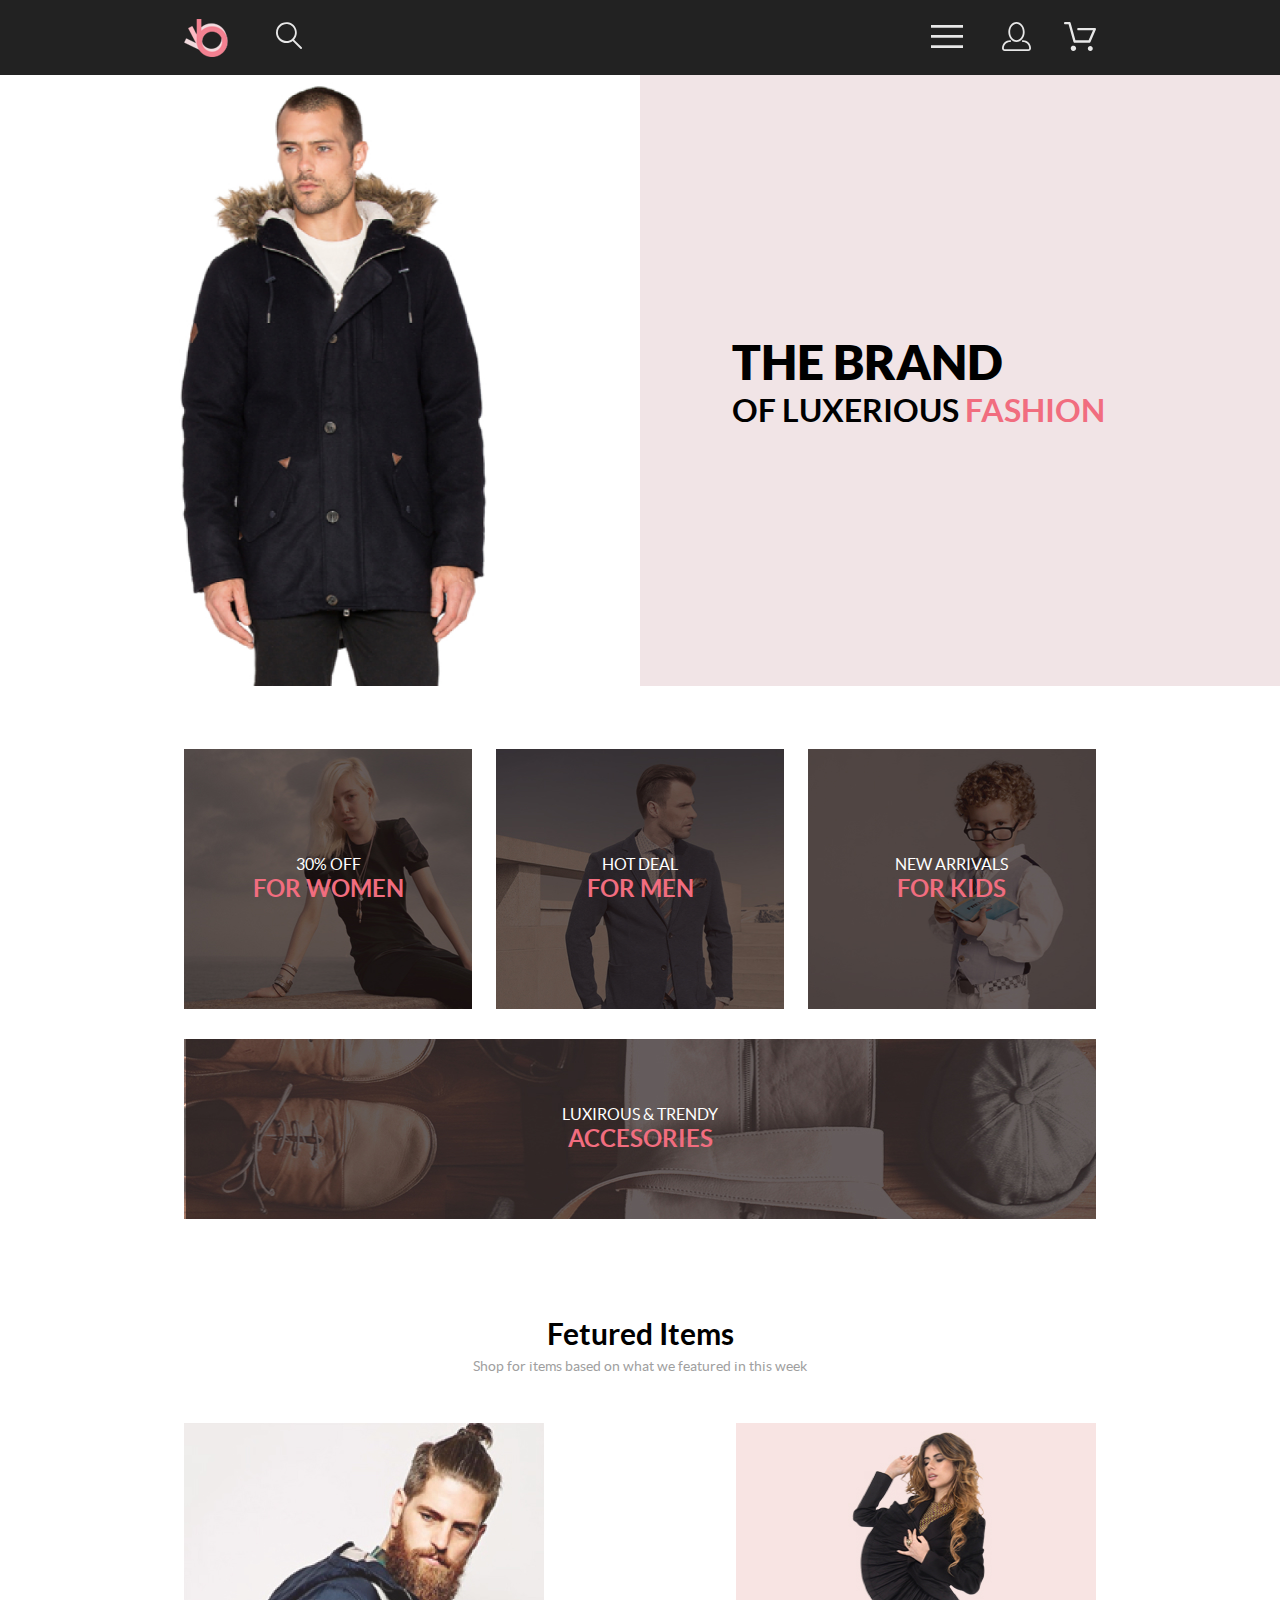
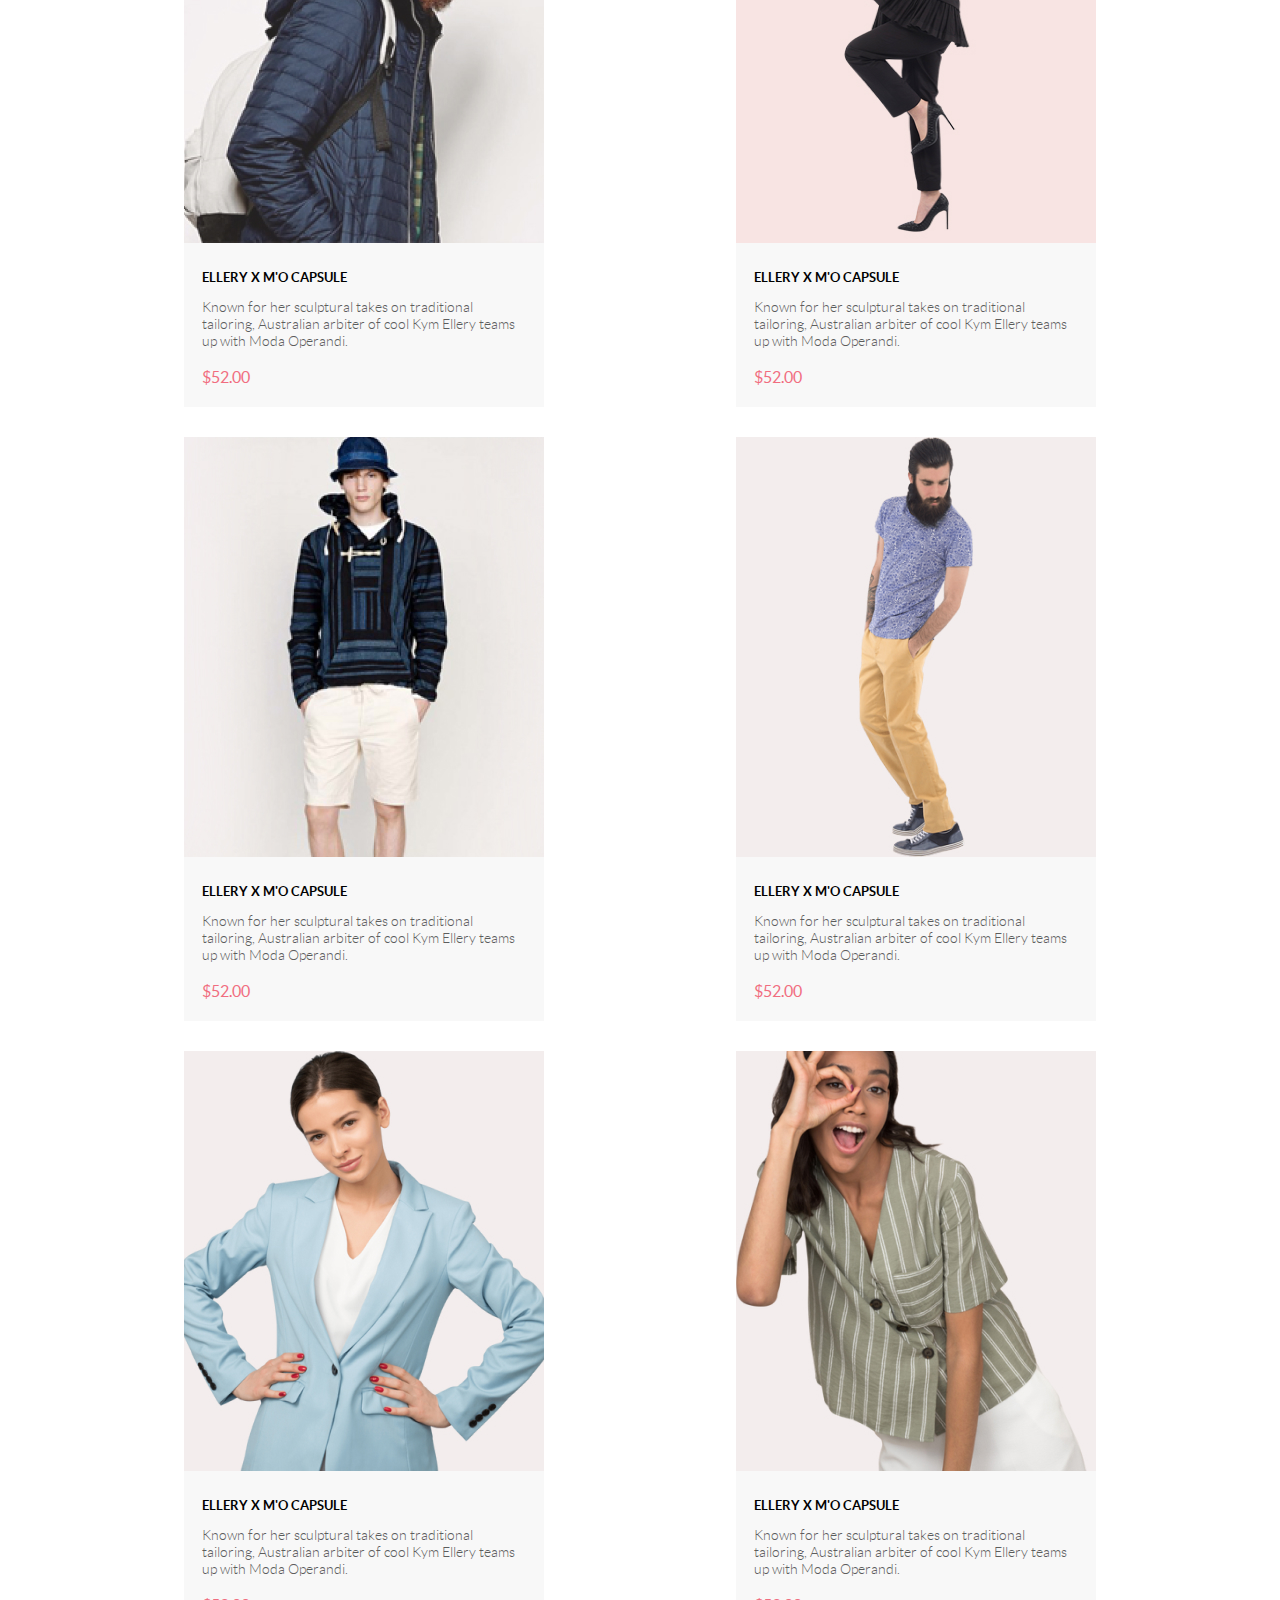
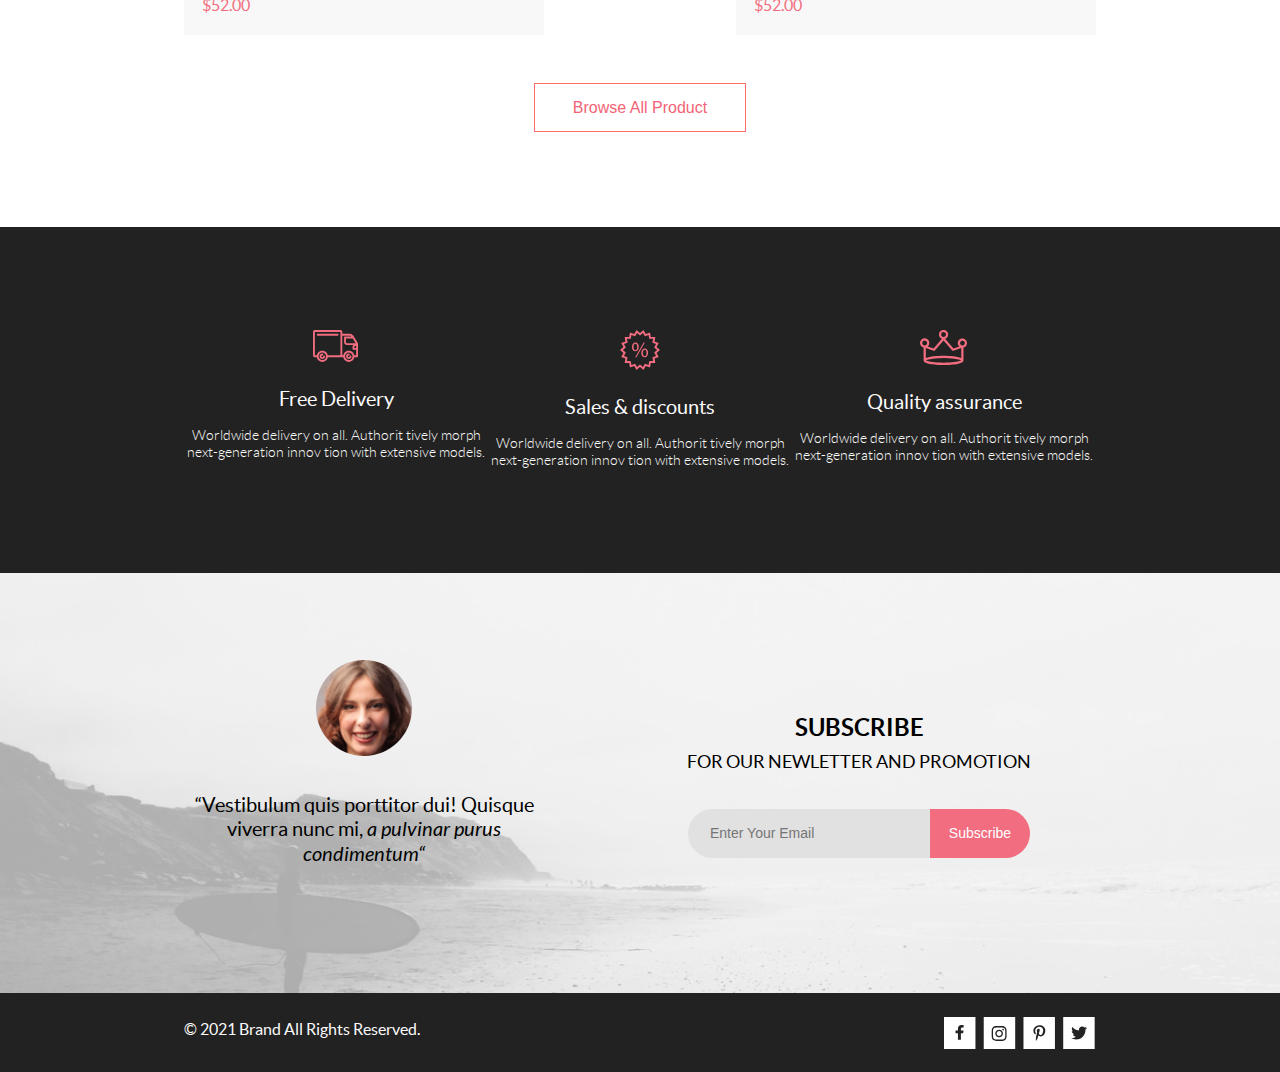
==== commit 9f1bec74: "add local fonts" ====
--- a/index.html
+++ b/index.html
@@ -8,7 +8,6 @@
     <link rel="stylesheet" href="css/style.css">
     <link rel="preconnect" href="https://fonts.googleapis.com">
     <link rel="preconnect" href="https://fonts.gstatic.com" crossorigin>
-    <link href="https://fonts.googleapis.com/css2?family=Lato:ital,wght@0,300;0,400;0,700;0,900;1,400&display=swap" rel="stylesheet">
     <title>Document</title>
 </head>
 <body>
--- a/css/style.css
+++ b/css/style.css
@@ -1,3 +1,38 @@
+@font-face {
+  font-family: "Lato";
+  src: url("../fonts/lato-light.woff2") format("woff2"), url("../fonts/lato-light.woff") format("woff");
+  font-weight: 300;
+  font-style: normal;
+}
+
+@font-face {
+  font-family: "Lato";
+  src: url("../fonts/lato-regular.woff2") format("woff2"), url("../fonts/lato-regular.woff") format("woff");
+  font-weight: 400;
+  font-style: normal;
+}
+
+@font-face {
+  font-family: "Lato";
+  src: url("../fonts/lato-italic.woff2") format("woff2"), url("../fonts/lato-italic.woff") format("woff");
+  font-weight: 400;
+  font-style: italic;
+}
+
+@font-face {
+  font-family: "Lato";
+  src: url("../fonts/lato-bold.woff2") format("woff2"), url("../fonts/lato-bold.woff") format("woff");
+  font-weight: 700;
+  font-style: normal;
+}
+
+@font-face {
+  font-family: "Lato";
+  src: url("../fonts/lato-black.woff2") format("woff2"), url("../fonts/lato-black.woff") format("woff");
+  font-weight: 900;
+  font-style: normal;
+}
+
 body {
   font-family: Lato;
 }
@@ -87,6 +122,8 @@
 
 .header .header__icon {
   fill: #e8e8e8;
+  -webkit-transition: fill 0.2s linear;
+  transition: fill 0.2s linear;
 }
 
 .header .header__icon:hover {
@@ -312,6 +349,7 @@
   text-decoration: none;
   margin: 30px 0 0 0;
   background-size: cover;
+  text-align: center;
 }
 
 .sale .sale__text {
@@ -328,6 +366,10 @@
   font-weight: 700;
   color: #f16d7f;
   text-transform: uppercase;
+}
+
+.sale .sale__link {
+  text-decoration: none;
 }
 
 .sale .sale__link-women {
@@ -561,7 +603,7 @@
   }
 }
 
-@media (max-width: 1024px) and (max-width: 667px) {
+@media (max-width: 667px) {
   .fetured-items .fetured-items__list {
     margin: 65px 0 0 0;
     -webkit-box-pack: center;
@@ -920,12 +962,12 @@
   text-transform: uppercase;
 }
 
-.registrarion-input {
+.registration-input {
   background-color: #e5e5e5;
   padding: 31px 0 0 0;
 }
 
-.registrarion-input .registration-input__box {
+.registration-input .registration-input__box {
   display: -webkit-box;
   display: -ms-flexbox;
   display: flex;
@@ -935,8 +977,8 @@
           flex-direction: column;
 }
 
-.registrarion-input .registration-input__input {
-  width: 360px;
+.registration-input .registration-input__input {
+  width: 94%;
   height: 45px;
   margin: 21px 0 0 0;
   padding: 0 0 0 17px;
@@ -944,7 +986,7 @@
   border: 1px solid #a4a4a4;
 }
 
-.registrarion-input .registration-input__subtitle {
+.registration-input .registration-input__subtitle {
   padding: 33px 0 0 0;
   font-weight: 300;
   font-size: 16px;
@@ -952,12 +994,12 @@
   color: #222222;
 }
 
-.registrarion-input .registration-input__radio-button {
+.registration-input .registration-input__radio-button {
   margin: 31px 10px 0 0;
   background-color: #e5e5e5;
 }
 
-.registrarion-input .registration-input__radio-label {
+.registration-input .registration-input__radio-label {
   padding: 0 20px 0 0;
   font-size: 11px;
   font-weight: 300;
@@ -965,7 +1007,7 @@
   color: #000000;
 }
 
-.registrarion-input .registration-input__text {
+.registration-input .registration-input__text {
   max-width: 360px;
   padding: 16px 0 39px 0;
   font-weight: 300;
@@ -974,11 +1016,11 @@
   color: #b1b1b1;
 }
 
-.registrarion-input .registration-input__radio-display {
+.registration-input .registration-input__radio-display {
   display: none;
 }
 
-.registrarion-input .registration-input__button {
+.registration-input .registration-input__button {
   display: -webkit-box;
   display: -ms-flexbox;
   display: flex;
@@ -994,37 +1036,37 @@
   margin: 0 0 96px 0;
 }
 
-.registrarion-input .registration-input__button-img {
+.registration-input .registration-input__button-img {
   fill: #ffffff;
 }
 
-.registrarion-input .registration-input__button:hover {
+.registration-input .registration-input__button:hover {
   background-color: #ffffff;
   outline: 1px solid #f16d7f;
 }
 
-.registrarion-input .registration-input__button:hover .registration-input__button-img {
+.registration-input .registration-input__button:hover .registration-input__button-img {
   fill: #f16d7f;
 }
 
-.registrarion-input .registration-input__button:hover .registration-input__button-text {
+.registration-input .registration-input__button:hover .registration-input__button-text {
   color: #f16d7f;
 }
 
-.registrarion-input .registration-input__button:active {
+.registration-input .registration-input__button:active {
   background-color: #9f9f9f;
   outline: 1px solid #6f6e6e;
 }
 
-.registrarion-input .registration-input__button:active .registration-input__button-text {
+.registration-input .registration-input__button:active .registration-input__button-text {
   color: #6f6e6e;
 }
 
-.registrarion-input .registration-input__button:active .registration-input__button-img {
+.registration-input .registration-input__button:active .registration-input__button-img {
   fill: #6f6e6e;
 }
 
-.registrarion-input .registration-input__button-text {
+.registration-input .registration-input__button-text {
   font-weight: 400;
   font-size: 14px;
   line-height: 17px;
@@ -1033,15 +1075,43 @@
   padding: 0 20px 0 0;
 }
 
-.registrarion-input .registration-input__container {
-  display: -webkit-box;
-  display: -ms-flexbox;
-  display: flex;
-}
-
-.registrarion-input .registration-input__input:focus {
+.registration-input .registration-input__container {
+  display: -webkit-box;
+  display: -ms-flexbox;
+  display: flex;
+}
+
+.registration-input .registration-input__input:focus {
   outline: 1px solid #f16d7f;
   background-color: #ffffff;
+}
+
+@media (max-width: 1024px) {
+  .registration-input .registration-input__radio-display {
+    display: inline;
+  }
+}
+
+@media (max-width: 667px) {
+  .registration-input .registration-input__form {
+    width: 100%;
+  }
+  .registration-input .registration-input__container {
+    -webkit-box-orient: vertical;
+    -webkit-box-direction: normal;
+        -ms-flex-direction: column;
+            flex-direction: column;
+  }
+  .registration-input .registration-input__button {
+    margin: 0 0 7px 0;
+  }
+}
+
+@media (max-width: 1024px) {
+  .registration-input {
+    background-color: #e5e5e5;
+    padding: 7px 0 0 0;
+  }
 }
 
 .registration-info {
@@ -1050,6 +1120,7 @@
   font-size: 24px;
   line-height: 29px;
   color: #000000;
+  width: 55%;
 }
 
 .registration-info .registration-info__title {
@@ -1076,4 +1147,507 @@
   background-image: url(../img/registration_check_mark.svg);
   background-size: 20px 16px;
 }
+
+@media (max-width: 1024px) {
+  .registration-info .registration-info {
+    font-size: 16px;
+    line-height: 19px;
+  }
+  .registration-info .registration-info__text {
+    padding: 32px 0 22px 0;
+    font-size: 16px;
+    line-height: 19px;
+  }
+  .registration-info .registration-info__item {
+    font-size: 16px;
+    line-height: 19px;
+  }
+}
+
+@media (max-width: 667px) {
+  .registration-info .registration-info__list {
+    padding: 0 0 100px 0;
+  }
+}
+
+@media (max-width: 1024px) {
+  .registration-info .registration-info {
+    padding: 33px 0 0 22px;
+    width: 50%;
+  }
+}
+
+@media (max-width: 667px) {
+  .registration-info {
+    padding: 33px 0 0 0;
+    width: 100%;
+  }
+}
+
+.card {
+  height: 175px;
+  background-color: #f8f3f4;
+  display: -webkit-box;
+  display: -ms-flexbox;
+  display: flex;
+  -webkit-box-align: center;
+      -ms-flex-align: center;
+          align-items: center;
+}
+
+.card .card__title {
+  font-size: 24px;
+  line-height: 28px;
+  font-weight: 400;
+  font-style: normal;
+  color: #f16d7f;
+  text-transform: uppercase;
+}
+
+.card__info-title {
+  font-size: 24px;
+  font-weight: 400;
+  line-height: 29px;
+  text-transform: uppercase;
+  width: 67%;
+  padding: 0 0 42px 0;
+}
+
+.card__flex {
+  display: -webkit-box;
+  display: -ms-flexbox;
+  display: flex;
+  -webkit-box-pack: justify;
+      -ms-flex-pack: justify;
+          justify-content: space-between;
+}
+
+.card__info-subtitle-color {
+  padding: 0 0 0 7px;
+  color: #656565;
+}
+
+.card__info-subtitle-number {
+  border: 1px solid #eaeaea;
+  font-size: 22px;
+  line-height: 26px;
+  font-weight: 400;
+  color: #656565;
+  padding: 1px 16px;
+  margin: 0 0 0 40px;
+}
+
+.card__info-subtitle-pink {
+  padding: 0 0 0 7px;
+  color: #f16d7f;
+}
+
+.card__icon {
+  fill: #575757;
+}
+
+.card__button {
+  background-color: transparent;
+  border: none;
+  padding: 0 22px 0 0;
+}
+
+.card_info-title-box {
+  display: -webkit-box;
+  display: -ms-flexbox;
+  display: flex;
+  -webkit-box-align: start;
+      -ms-flex-align: start;
+          align-items: flex-start;
+  -webkit-box-pack: justify;
+      -ms-flex-pack: justify;
+          justify-content: space-between;
+}
+
+.card__info-subtitle {
+  padding: 0 0 8px 0;
+  font-size: 22px;
+  line-height: 26px;
+  font-weight: 400;
+}
+
+.card__box {
+  padding: 96px 0 0 0;
+}
+
+.card__info {
+  background-color: #ffffff;
+  padding: 22px 0 0 31px;
+}
+
+.card__holder {
+  display: -webkit-box;
+  display: -ms-flexbox;
+  display: flex;
+  -webkit-box-shadow: 30px #222222;
+          box-shadow: 30px #222222;
+}
+
+.card__info-box {
+  display: -webkit-box;
+  display: -ms-flexbox;
+  display: flex;
+}
+
+.card__container {
+  background-color: #e5e5e5;
+}
+
+.card__button-box {
+  display: -webkit-box;
+  display: -ms-flexbox;
+  display: flex;
+  -webkit-box-pack: justify;
+      -ms-flex-pack: justify;
+          justify-content: space-between;
+}
+
+.card__shiping {
+  padding: 113px 0 0 129px;
+}
+
+.card__shiping-title {
+  font-size: 16px;
+  line-height: 19px;
+  font-weight: 300;
+  text-transform: uppercase;
+}
+
+.card__shiping-form {
+  display: -webkit-box;
+  display: -ms-flexbox;
+  display: flex;
+  -webkit-box-orient: vertical;
+  -webkit-box-direction: normal;
+      -ms-flex-direction: column;
+          flex-direction: column;
+}
+
+.card__shiping-input {
+  padding: 0 0 0 15px;
+  margin: 21px 0 0 0;
+  min-height: 45px;
+  width: 345px;
+}
+
+.card__shiping-button {
+  margin: 24px 0 0 0;
+  width: 100px;
+  height: 34px;
+  text-transform: uppercase;
+  font-size: 11px;
+  line-height: 13px;
+  background-color: #ffffff;
+  border: 1px solid #a4a4a4;
+}
+
+.card__shopping-button {
+  font-size: 14px;
+  line-height: 17px;
+  text-transform: uppercase;
+  padding: 16px 40px;
+  margin: 72px 0 128px 0;
+  background-color: #ffffff;
+  border: 1px solid #a4a4a4;
+  color: #222222;
+}
+
+.card__checkout {
+  margin: 57px 0 0 0;
+  padding: 39px 34px 42px 44px;
+  display: -webkit-box;
+  display: -ms-flexbox;
+  display: flex;
+  -webkit-box-orient: vertical;
+  -webkit-box-direction: normal;
+      -ms-flex-direction: column;
+          flex-direction: column;
+  -webkit-box-align: end;
+      -ms-flex-align: end;
+          align-items: flex-end;
+  background-color: #f5f3f3;
+}
+
+.card__checkout-text {
+  text-transform: uppercase;
+  font-size: 11px;
+  line-height: 13px;
+  font-weight: 400;
+  padding: 0 0 12px 0;
+}
+
+.card__checkout-subtext {
+  padding: 0 0 0 30px;
+}
+
+.card__shiping-title-pink {
+  padding: 0 0 0 30px;
+  color: #f16d7f;
+  font-weight: 700;
+}
+
+.card__checkout-hr {
+  color: #222222;
+  width: 100%;
+  margin: 21px 0 17px 0;
+  height: 1px;
+}
+
+.card__chekout-button {
+  width: 100%;
+  padding: 15px 41px;
+  text-transform: uppercase;
+  color: #ffffff;
+  background-color: #f16d7f;
+  font-size: 16px;
+  line-height: 19px;
+  font-weight: 300;
+  border: none;
+}
+
+.card__margin-top {
+  margin: 40px 0 0 0;
+}
+
+.product-shop {
+  min-height: 148px;
+  background-color: #f8f3f4;
+  display: -webkit-box;
+  display: -ms-flexbox;
+  display: flex;
+  -webkit-box-align: center;
+      -ms-flex-align: center;
+          align-items: center;
+}
+
+.product-shop .product-shop__title {
+  font-size: 24px;
+  line-height: 28px;
+  font-weight: 400;
+  font-style: normal;
+  color: #f16d7f;
+  text-transform: uppercase;
+}
+
+.product-shop .product-shop__container {
+  display: -webkit-box;
+  display: -ms-flexbox;
+  display: flex;
+  -webkit-box-align: center;
+      -ms-flex-align: center;
+          align-items: center;
+  -webkit-box-pack: justify;
+      -ms-flex-pack: justify;
+          justify-content: space-between;
+}
+
+.product-shop .product-shop__list {
+  display: -webkit-box;
+  display: -ms-flexbox;
+  display: flex;
+  -webkit-box-align: center;
+      -ms-flex-align: center;
+          align-items: center;
+}
+
+.product-shop .product-shop__item {
+  font-size: 14px;
+  line-height: 17px;
+  font-weight: 300;
+  font-style: normal;
+  text-transform: uppercase;
+}
+
+.product-shop .product-shop__item-pink {
+  font-size: 14px;
+  line-height: 17px;
+  font-weight: 700;
+  font-style: normal;
+  color: #f16d7f;
+  text-transform: uppercase;
+}
+
+.product-shop .product-shop__item-slash {
+  padding: 0 5px;
+}
+
+.product-shop__title {
+  font-size: 14px;
+  line-height: 17px;
+  font-weight: 300;
+  font-style: normal;
+  color: #f16d7f;
+  text-transform: uppercase;
+  padding: 64px 0 27px 0;
+}
+
+.product-shop__subtitle {
+  font-size: 18x;
+  line-height: 21px;
+  font-weight: 300;
+  font-style: normal;
+  color: #4d4d4d;
+  text-transform: uppercase;
+}
+
+.product-shop__text {
+  font-size: 14px;
+  line-height: 17px;
+  font-weight: 300;
+  font-style: normal;
+  padding: 48px 0 0 0;
+  width: 42%;
+  text-align: center;
+}
+
+.product-shop__carousel {
+  padding: 11px 0 0 0;
+  background-color: #f7f7f7;
+}
+
+.product-shop__collection {
+  margin: -40px 0 0 0;
+}
+
+.product-shop__flex {
+  display: -webkit-box;
+  display: -ms-flexbox;
+  display: flex;
+  -webkit-box-pack: center;
+      -ms-flex-pack: center;
+          justify-content: center;
+  z-index: 2;
+  -webkit-box-align: center;
+      -ms-flex-align: center;
+          align-items: center;
+  position: relative;
+  -webkit-box-orient: vertical;
+  -webkit-box-direction: normal;
+      -ms-flex-direction: column;
+          flex-direction: column;
+  border: 1px solid #eaeaea;
+  background-color: #ffffff;
+}
+
+.product-shop__price {
+  padding: 32px 0 65px 0;
+  font-size: 24px;
+  line-height: 29px;
+  font-weight: 300;
+  color: #f16d7f;
+}
+
+hr {
+  width: 45%;
+  margin: 0;
+}
+
+.product-shop__product-list {
+  display: -webkit-box;
+  display: -ms-flexbox;
+  display: flex;
+  padding: 65px 0 0 0;
+}
+
+.product-shop__product-item {
+  text-transform: uppercase;
+}
+
+.product-shop__product-margin {
+  padding: 0 23px;
+}
+
+.product-shop__button {
+  background-color: #ffffff;
+  margin: 48px 0 65px 0;
+  display: -webkit-box;
+  display: -ms-flexbox;
+  display: flex;
+  -webkit-box-align: center;
+      -ms-flex-align: center;
+          align-items: center;
+  border: 1px solid #f16d7f;
+  padding: 14px 60px;
+}
+
+.product-shop__button-title {
+  padding: 0 0 0 10px;
+  font-size: 16px;
+  line-height: 19px;
+  font-weight: 400;
+  font-style: normal;
+  color: #f16d7f;
+}
+
+.product-shop__basket {
+  fill: #f16d7f;
+}
+
+.product-shop__gallery {
+  padding: 129px 0 0 0;
+  margin: 0 0 128px 0;
+}
+
+.product-shop__gallery-list {
+  display: -webkit-box;
+  display: -ms-flexbox;
+  display: flex;
+  -ms-flex-wrap: wrap;
+      flex-wrap: wrap;
+  -webkit-box-pack: justify;
+      -ms-flex-pack: justify;
+          justify-content: space-between;
+}
+
+.product-shop__gallery-tagline {
+  max-width: 315px;
+  font-size: 14px;
+  line-height: 17px;
+  font-weight: 300;
+  font-style: normal;
+  color: #5d5d5d;
+  padding: 13px 0 18px 18px;
+}
+
+.product-shop__gallery-title {
+  text-align: center;
+  font-size: 30px;
+  line-height: 36px;
+}
+
+.product-shop__gallery-text {
+  padding: 6px 0 0 0;
+  text-align: center;
+  font-size: 14px;
+  line-height: 17px;
+  color: #9f9f9f;
+}
+
+.product-shop__gallery-subtitle {
+  text-transform: uppercase;
+  font-size: 13px;
+  line-height: 16px;
+  color: #000000;
+  padding: 25px 0 0 18px;
+}
+
+.product-shop__gallery-link {
+  text-decoration: none;
+}
+
+.product-shop__gallery-price {
+  font-size: 16px;
+  line-height: 19px;
+  color: #f16d7f;
+  padding: 0 0 20px 18px;
+}
+
+.product-shop__gallery-items {
+  background-color: #f8f8f8;
+}
 /*# sourceMappingURL=style.css.map */